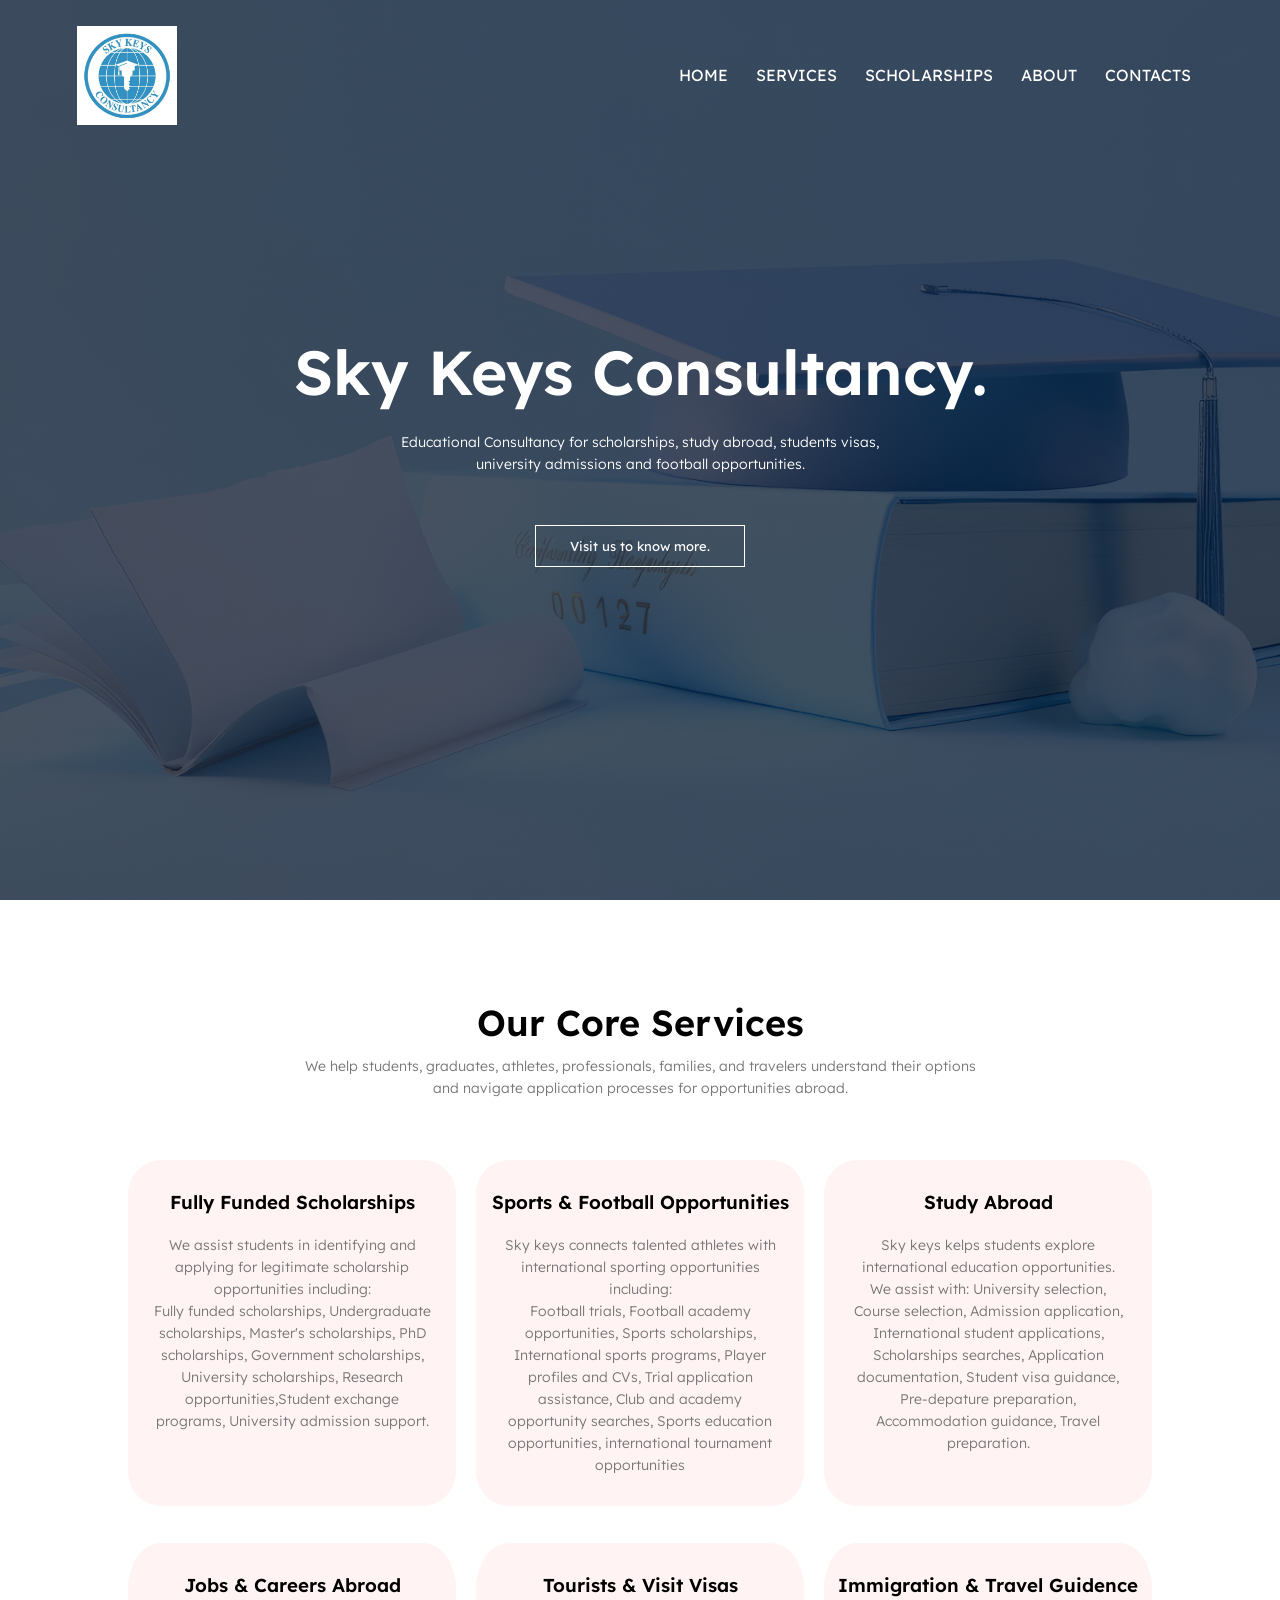
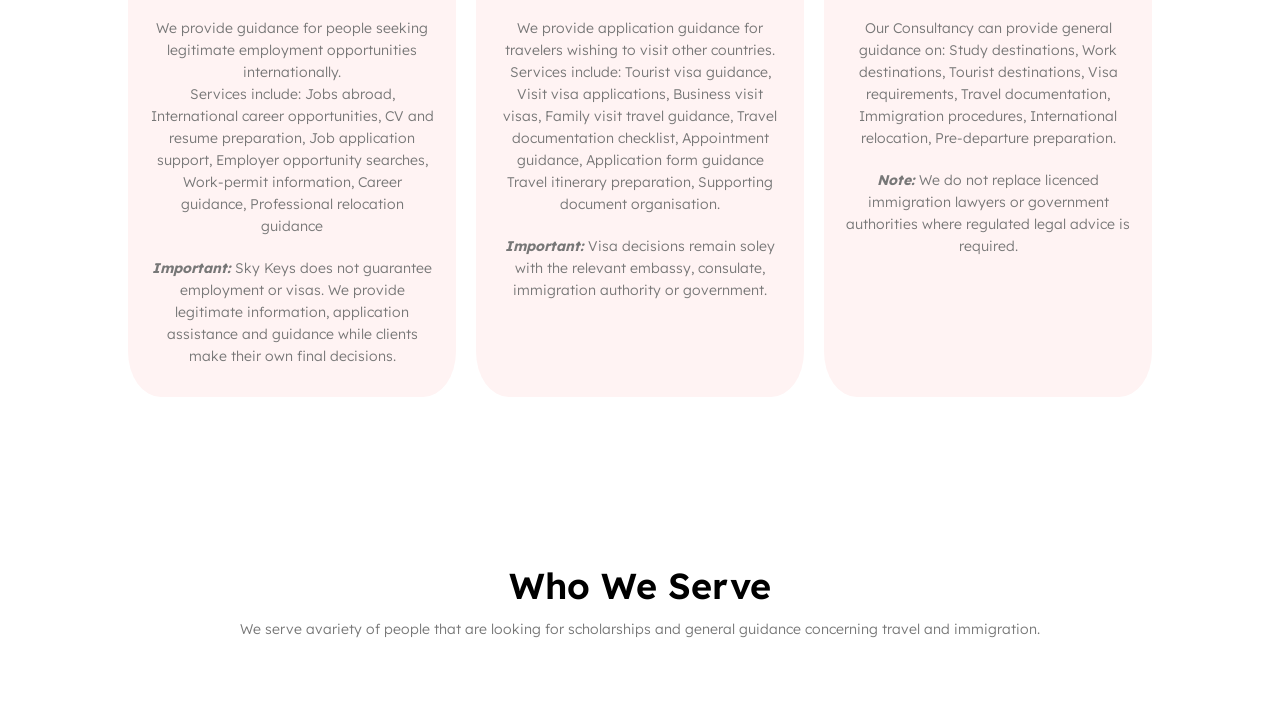
==== index.html @ 38f33199 "added images" ====
<html lang="en">
<head>
    <meta charset="UTF-8">
    <meta name="viewport" content="width=device-width, initial-scale=1.0">
    <title>Sky keys Agency.</title>
    <link rel="stylesheet" href="style.css">
    <link rel="preconnect" href="https://fonts.googleapis.com">
<link rel="preconnect" href="https://fonts.gstatic.com" crossorigin>
<link href="https://fonts.googleapis.com/css2?family=EB+Garamond:ital,wght@0,400..800;1,400..800&family=Lexend:wght@100..900&display=swap" rel="stylesheet">
<link rel="stylesheet" href="https://cdnjs.cloudflare.com/ajax/libs/font-awesome/4.7.0/css/font-awesome.min.css">

</head>
<body>
    <section class="header">
        <nav>
            <a href="index.html"> <img src="images/skykeys_logo.jpg"></a>
            <div class="nav-links" id="navLinks">
               <i class="fa fa-times" onclick="hideMenu()"></i>
                <ul>
                    <li><a href="">HOME</a></li>
                    <li><a href="">SERVICES</a></li>
                    <li><a href="">SCHOLARSHIPS</a></li>
                    <li><a href="">ABOUT</a></li>
                    <li><a href="">CONTACTS</a></li>
                </ul>
            </div>
           <i class="fa fa-bars" onclick="showMenu()"></i>
        </nav>

        <div class="text-box">
            <h1>Sky Keys Consultancy.</h1>
            <p>Educational Consultancy for scholarships, study abroad, students visas, <br>university admissions and football opportunities.</p>
             <a href="" class="hero-btn">Visit us to know more.</a>
        </div>
       
    </section>

    <!--------- Services ---------->
    <section class="services">
        <h1>Our Core Services</h1>
        <p>We help students, graduates, athletes, professionals, families, and travelers understand their options <br>and navigate application processes for opportunities abroad.</p>
        <div class="row">
            <div class="service-col">
                <h3>Fully Funded Scholarships</h3>
                <p>We assist students in identifying and applying for legitimate scholarship opportunities including: <br>Fully funded scholarships, Undergraduate scholarships, Master's scholarships, PhD scholarships, Government scholarships, University scholarships, Research opportunities,Student exchange programs, University admission support.</p>
            </div>
            <div class="service-col">
                <h3>Sports & Football Opportunities</h3>
                <p>Sky keys connects talented athletes with international sporting opportunities including: <br>Football trials, Football academy opportunities, Sports scholarships, International sports programs, Player profiles and CVs, Trial application assistance, Club and academy opportunity searches, Sports education opportunities, international tournament opportunities</p> 
            </div>
            <div class="service-col">
                <h3>Study Abroad</h3>
                <p>Sky keys kelps students explore international education opportunities. <br>We assist with: University selection, Course selection, Admission application, International student applications, Scholarships searches, Application documentation, Student visa guidance, Pre-depature preparation, Accommodation guidance, Travel preparation.</p>
            </div>
            <div class="service-col">
                <h3>Jobs & Careers Abroad</h3>
               <p>We provide guidance for people seeking legitimate employment opportunities internationally. <br>Services include: Jobs abroad, International career opportunities, CV and resume preparation, Job application support, Employer opportunity searches, Work-permit information, Career guidance, Professional relocation guidance</p>
               <p> <strong><em>Important:</em></strong> Sky Keys does not guarantee employment or visas. We provide legitimate information, application assistance and guidance while clients make their own final decisions.</p>
            </div>
            <div class="service-col">
                <h3>Tourists & Visit Visas</h3>
                <p>We provide application guidance for travelers wishing to visit other countries. <br>Services include: Tourist visa guidance, Visit visa applications, Business visit visas, Family visit travel guidance, Travel documentation checklist, Appointment guidance, Application form guidance Travel itinerary preparation, Supporting document organisation.</p>
                <p><strong><em>Important: </em></strong>Visa decisions remain soley with the relevant embassy, consulate, immigration authority or government.</p>
            </div>
            <div class="service-col">
                <h3>Immigration & Travel Guidence</h3>
                <p>Our Consultancy can provide general guidance on: Study destinations, Work destinations, Tourist destinations, Visa requirements, Travel documentation, Immigration procedures, International relocation, Pre-departure preparation.</p>
                <p><strong><em>Note: </em></strong>We do not replace licenced immigration lawyers or government authorities where regulated legal advice is required.</p>
            </div>
        </div>
    </section>

    <!-----Who we serve------> 
    <section class="beneficiaries">
        <h1>Who We Serve</h1>
        <p>We serve avariety of people that are looking for scholarships and general guidance concerning travel and immigration.</p>
        <div class="row">
            <div class="beneficiaries-col">
                <img src="" alt="">
            </div>
        </div>
    </section>



    <!----- Javascript for Toggle Menu ----->
    
    <script>
        var navLinks = document.getElementById("navLinks");
        function hideMenu(){
            navLinks.style.right = "-200px"
        }
        function showMenu(){
            navLinks.style.right = "0"
        }
    </script>
</body>
</html>
---- style.css ----
*{
    margin: 0;
    padding: 0;
    /*font-family: "EB Garamond", serif;*/
    font-family: "Lexend", sans-serif;
}
.header{
    min-height: 100vh;
    width: 100%;
    background-image: linear-gradient(rgba(4,9, 30, 0.7), rgba(4,9, 30, 0.7)),url(images/bg_banner.jpg); 
    background-position: center;
    background-size: cover;
    background-repeat: no-repeat;
    position: relative;
    overflow-x: hidden;
}
nav{
    display: flex;
    padding: 2% 6%;
    justify-content: space-between;
    align-items: center;
}
nav img{
    width: 100px;
}
.nav-links{
    flex: 1;
    text-align: right;
}
.nav-links ul li{
    list-style: none;
    display: inline-block;
    padding: 8px 12px;
    position: relative;
}

.nav-links ul li a{
    color: #fff;
    text-decoration: none;
}
.nav-links ul li::after{
    content: "";
    width: 0;
    height: 2px;
    background: #5099f1;
    display: block;
    margin: auto;
    transition: 0.5s;
}
.nav-links ul li:hover::after{
    width: 100%;
}
.text-box{
    width: 90%;
    color: #fff;
    position: absolute;
    top: 50%;
    left: 50%;
    transform: translate(-50%,-50%);
    text-align: center;
}
.text-box h1{
    font-size: 62px;
}
.text-box p{
    margin: 10px 0 40px;
    font-size: 14px;
    color: #fff;
}
.hero-btn{
    display: inline-block;
    text-decoration: none;
    color: #fff;
    border: 1px solid #fff;
    padding: 12px 34px;
    font-size: 13px;
    background: transparent;
    position: relative;
    cursor: pointer;
}
.hero-btn:hover{
    border: 1px solid #5099f1;
    background: #5099f1;
    transition: 1s;
}
nav .fa{
    display: none;
}

@media (max-width: 700px) {

.text-box h1{
    font-size: 20px;
} 
.nav-links ul li{
    display: block;
}
.nav-links{
    position: absolute;
    background: #5099f1;
    height: 100vh;
    width: 200px;
    top: 0;
    right: -200px;
    text-align: left;
    z-index: 2;
    transition: 0.5s;
}
nav .fa{
    display: block;
    color: #fff;
    margin: 10px;
    font-size: 22px;
    cursor: pointer;
}
.nav-links ul{
    padding: 30px;
}
}

/* ------- Services ------ */

.services{
    width: 80%;
    margin: auto;
    text-align: center;
    padding: 100px 0 ;
}
h1{
    font-size: 36px;
    font-weight: 600;
}

p{
    color: #777;
    font-size: 14px;
    font-weight: 300;
    line-height: 22px;
    padding: 10px;
}
.row{
    margin-top: 5%;
    display: grid;
    grid-template-columns: repeat(3, minmax(0, 1fr));
    grid-template-rows: repeat(2, auto);
    gap: 20px;
}
.service-col{
    flex-basis: 31%;
    background: #fff3f3;
    border-radius: 10%;
    margin-bottom: 5%;
    padding: 20px 12px;
    box-sizing: border-box;
    transition: 0.5s;
}
h3{
    text-align: center;
    font-weight: 600;
    margin: 10px 0;
}
.service-col:hover{
    box-shadow: 0 0 20px 0 rgba(0,0,0, 0.2);
}

@media(max-width:700px ){ 
    .row{
        display: flex;
        flex-direction: column;
    }
     
}



/*--------- Who we serve -------*/

.beneficiaries{
    width: 80%;
    margin: auto;
    text-align: center;
    padding-top:50px;

}
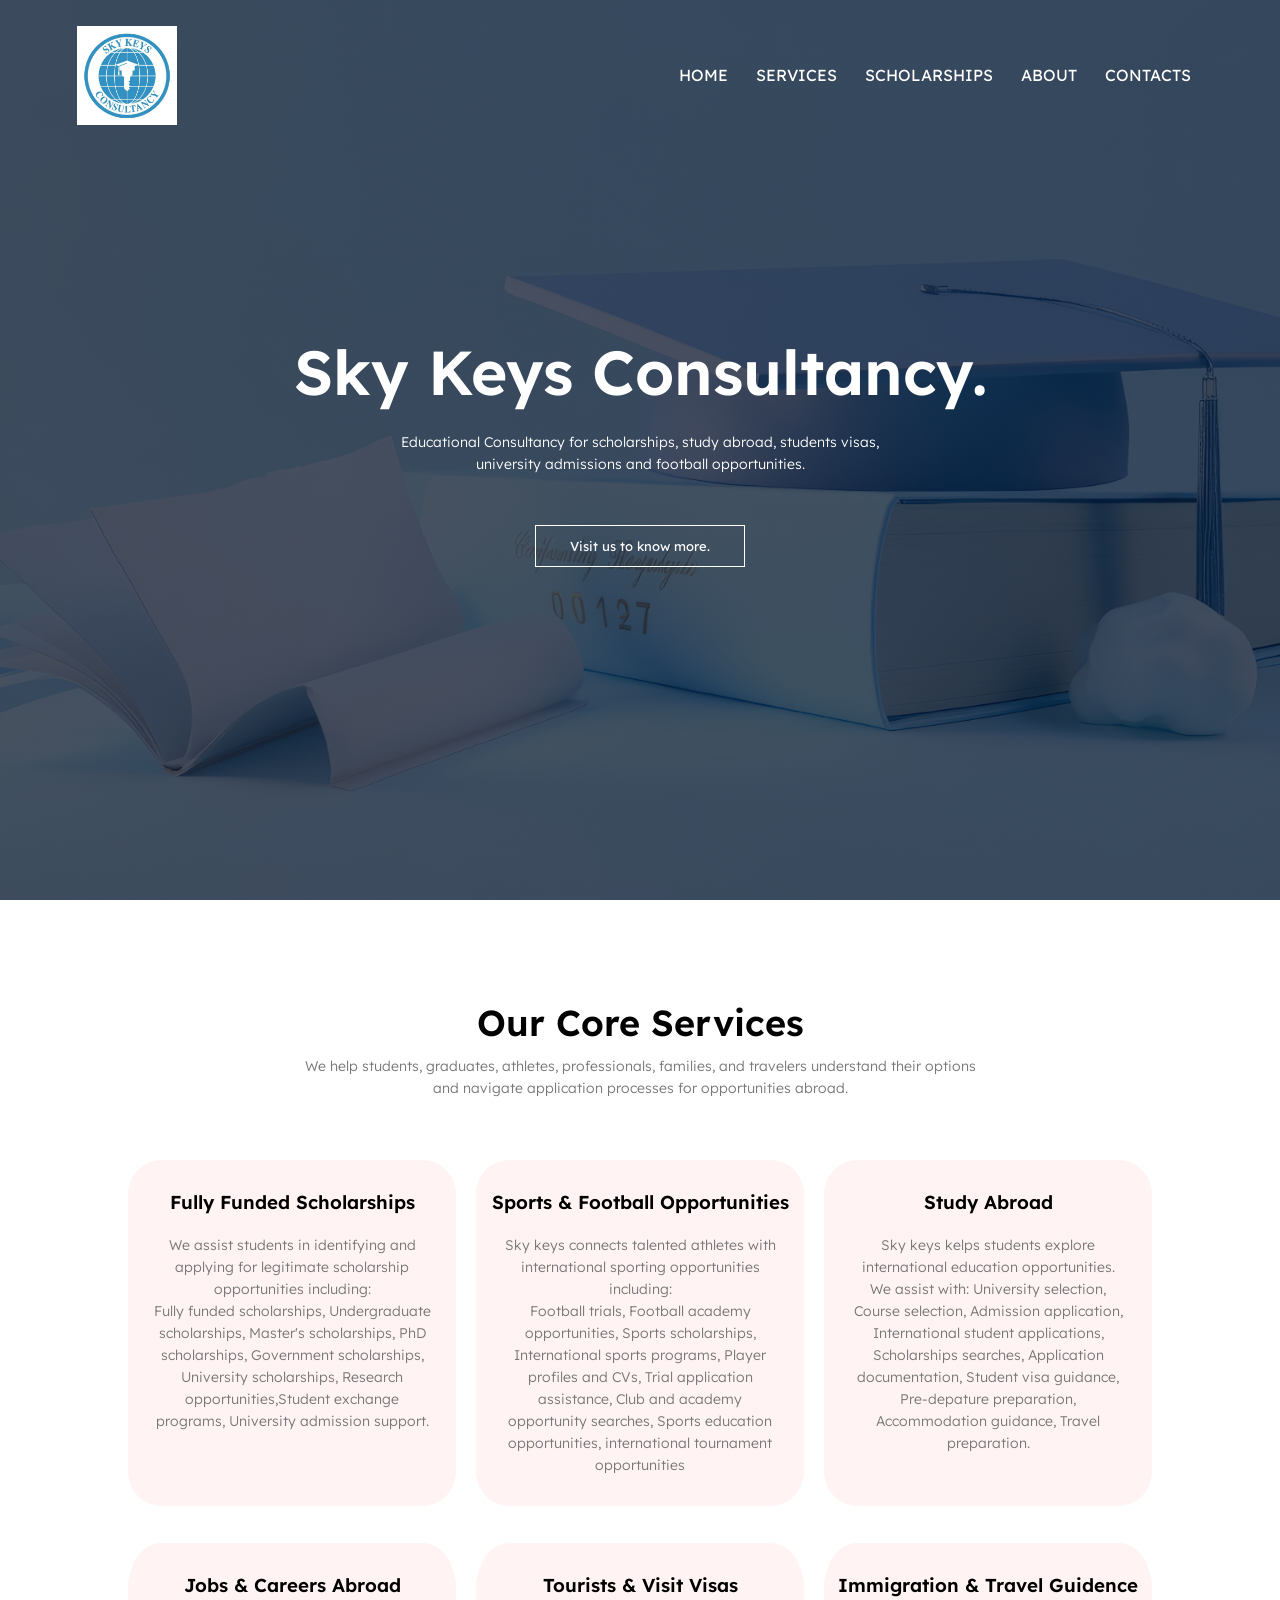
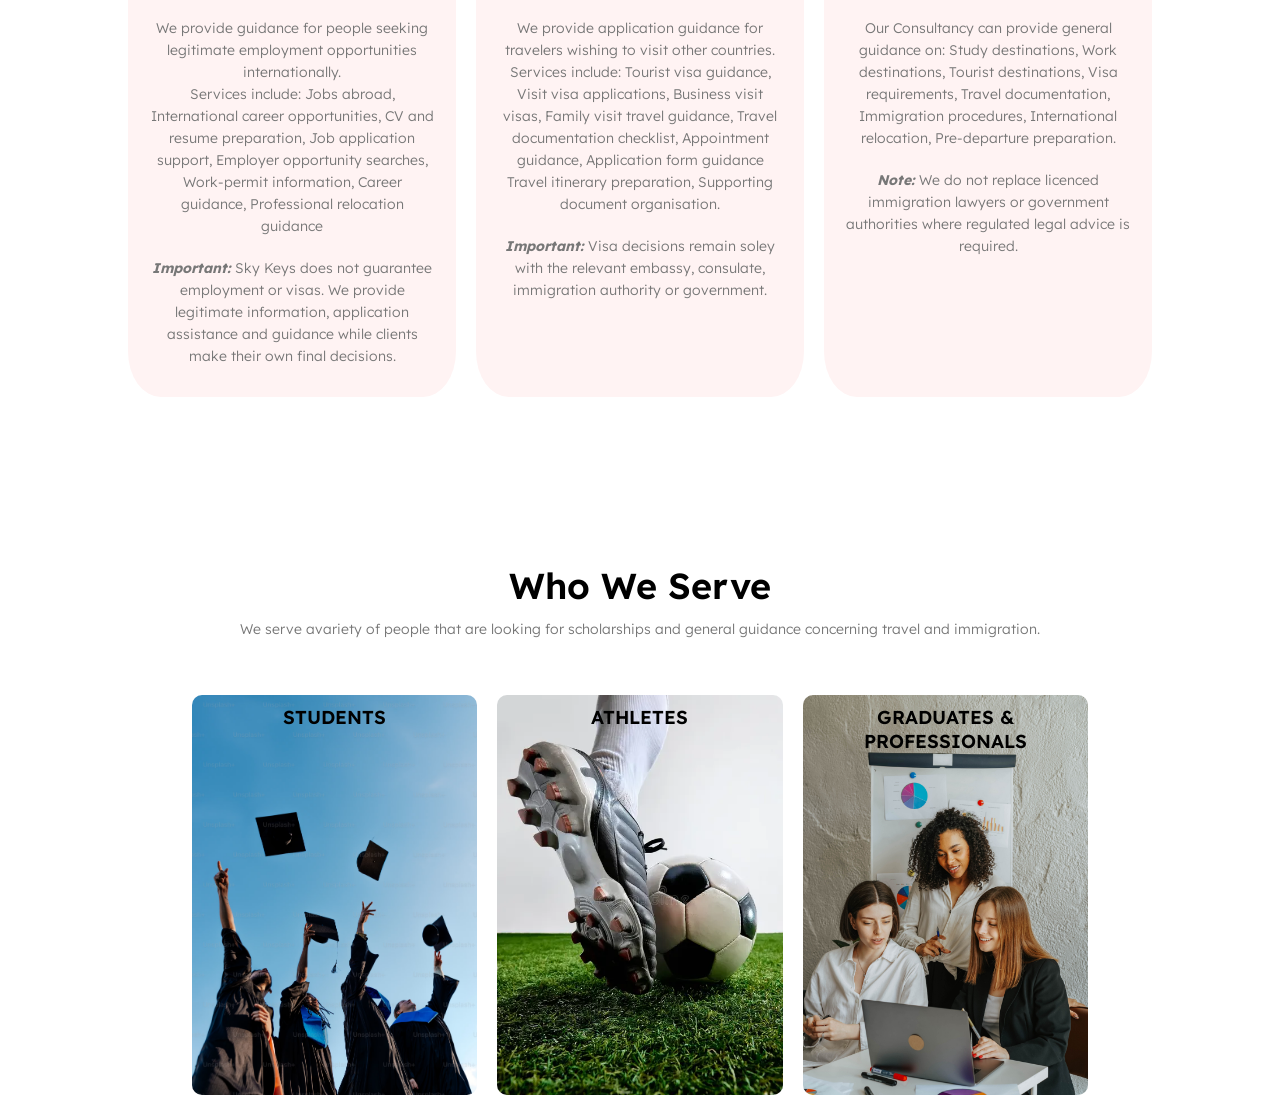
==== commit eddb284f: "designed  the beneficiaries image card" ====
--- a/index.html
+++ b/index.html
@@ -76,7 +76,22 @@
         <p>We serve avariety of people that are looking for scholarships and general guidance concerning travel and immigration.</p>
         <div class="row">
             <div class="beneficiaries-col">
-                <img src="" alt="">
+                <img src="images/students.avif">
+                <div class="layer">
+                    <h3>STUDENTS</h3>
+                </div>
+            </div>
+             <div class="beneficiaries-col">
+                <img src="images/sports.webp">
+                <div class="layer">
+                    <h3>ATHLETES</h3>
+                </div>
+            </div>
+             <div class="beneficiaries-col">
+                <img src="images/professionals.jpg">
+                <div class="layer">
+                    <h3>GRADUATES & PROFESSIONALS</h3>
+                </div>
             </div>
         </div>
     </section>
--- a/style.css
+++ b/style.css
@@ -176,9 +176,47 @@
 /*--------- Who we serve -------*/
 
 .beneficiaries{
-    width: 80%;
+    width: 70%;
     margin: auto;
     text-align: center;
     padding-top:50px;
-
-}+}
+.beneficiaries-col{
+    /* flex-basis: 32%;
+    border-radius: 10%;
+    margin-bottom: 30%;
+    position: relative;
+    overflow: hidden; */
+    position: relative;
+    width: 100%;
+    height: 400px;
+    border-radius: 10px;
+    overflow: hidden;
+}
+.beneficiaries-col img{
+    /* width: 100%; */
+    display: block;
+    width: 100%;
+    height: 100%;
+    object-fit: cover;
+}
+.layer{
+    /* background: transparent;
+    height: 100%;
+    width: 100%;
+    position: absolute;
+    top: 0;
+    left: 0;
+    transition: 0.5s; */
+    position: absolute;
+    inset: 0;
+    background:transparent;
+    display: flex;
+    align-items: top ;
+    justify-content: center;
+    transition: 0.5s;
+}
+.layer:hover{
+background: rgba(83, 176, 244, 0.7);
+}
+
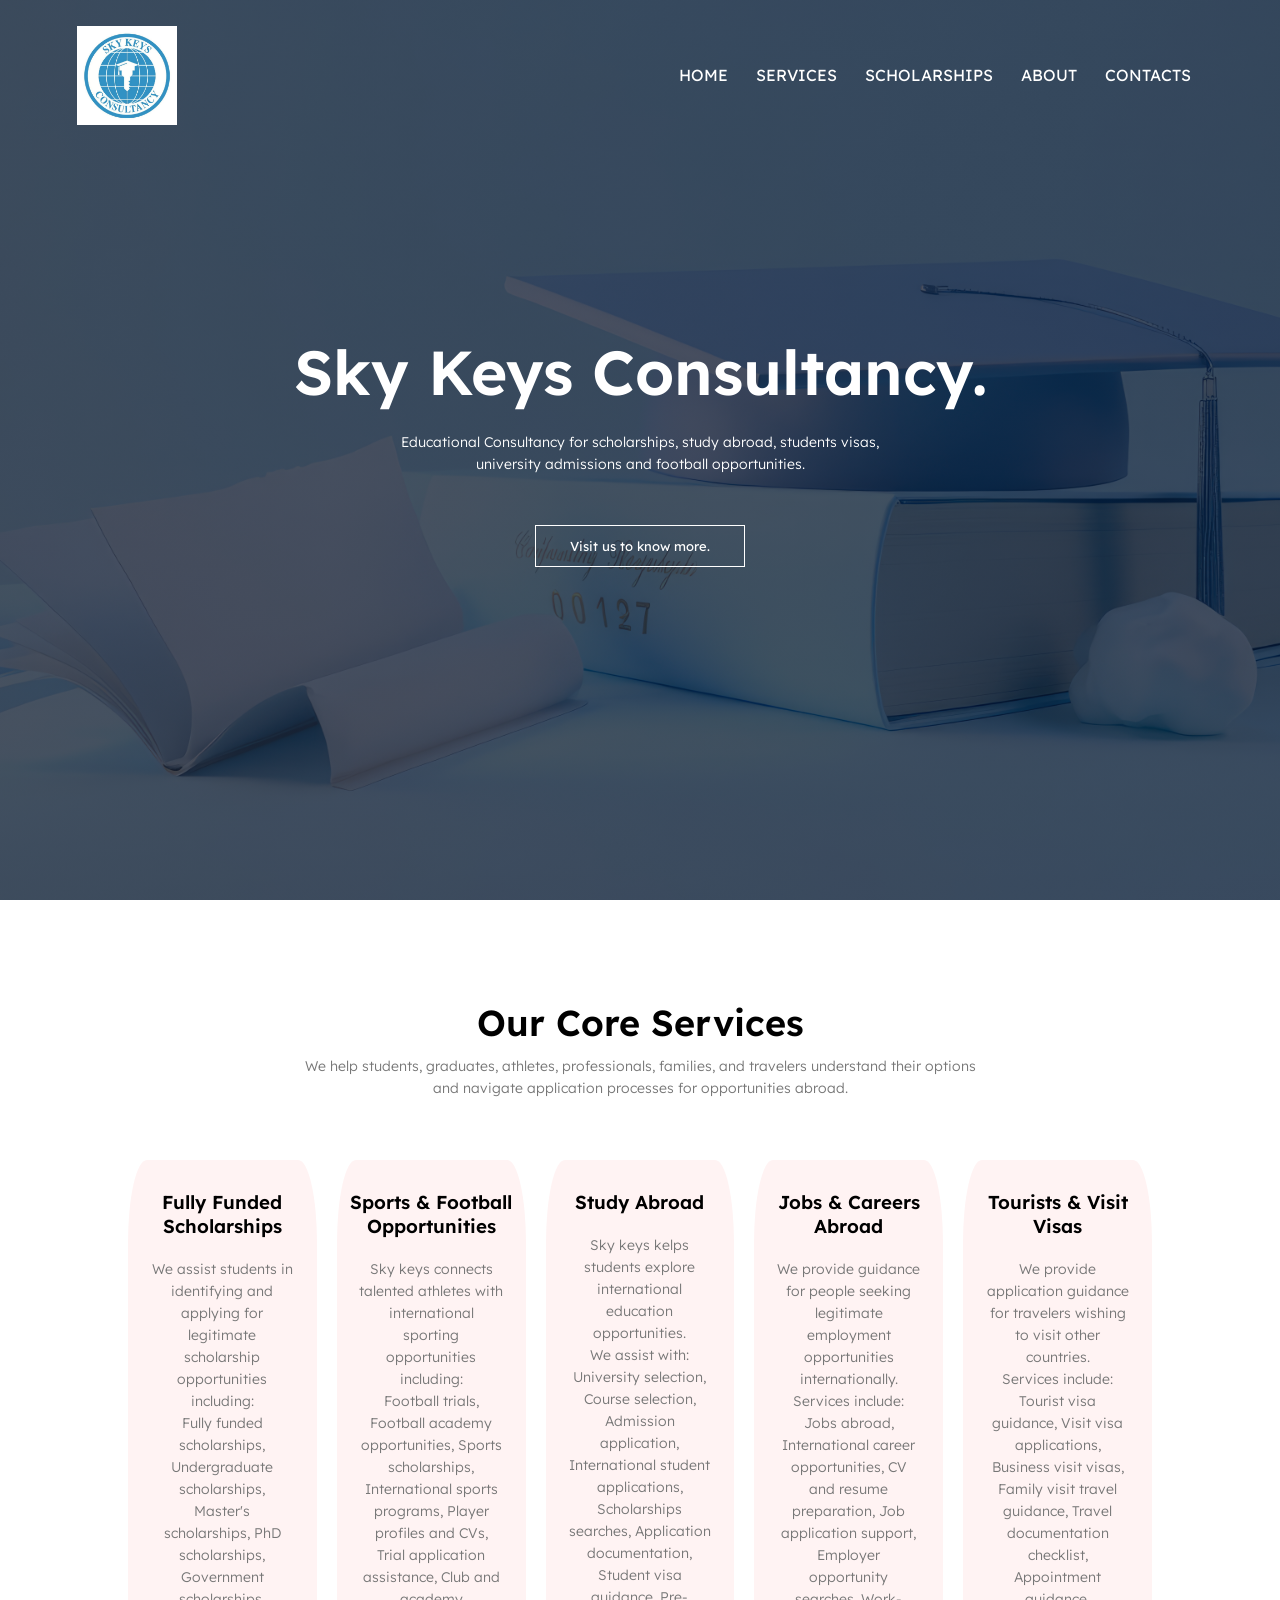
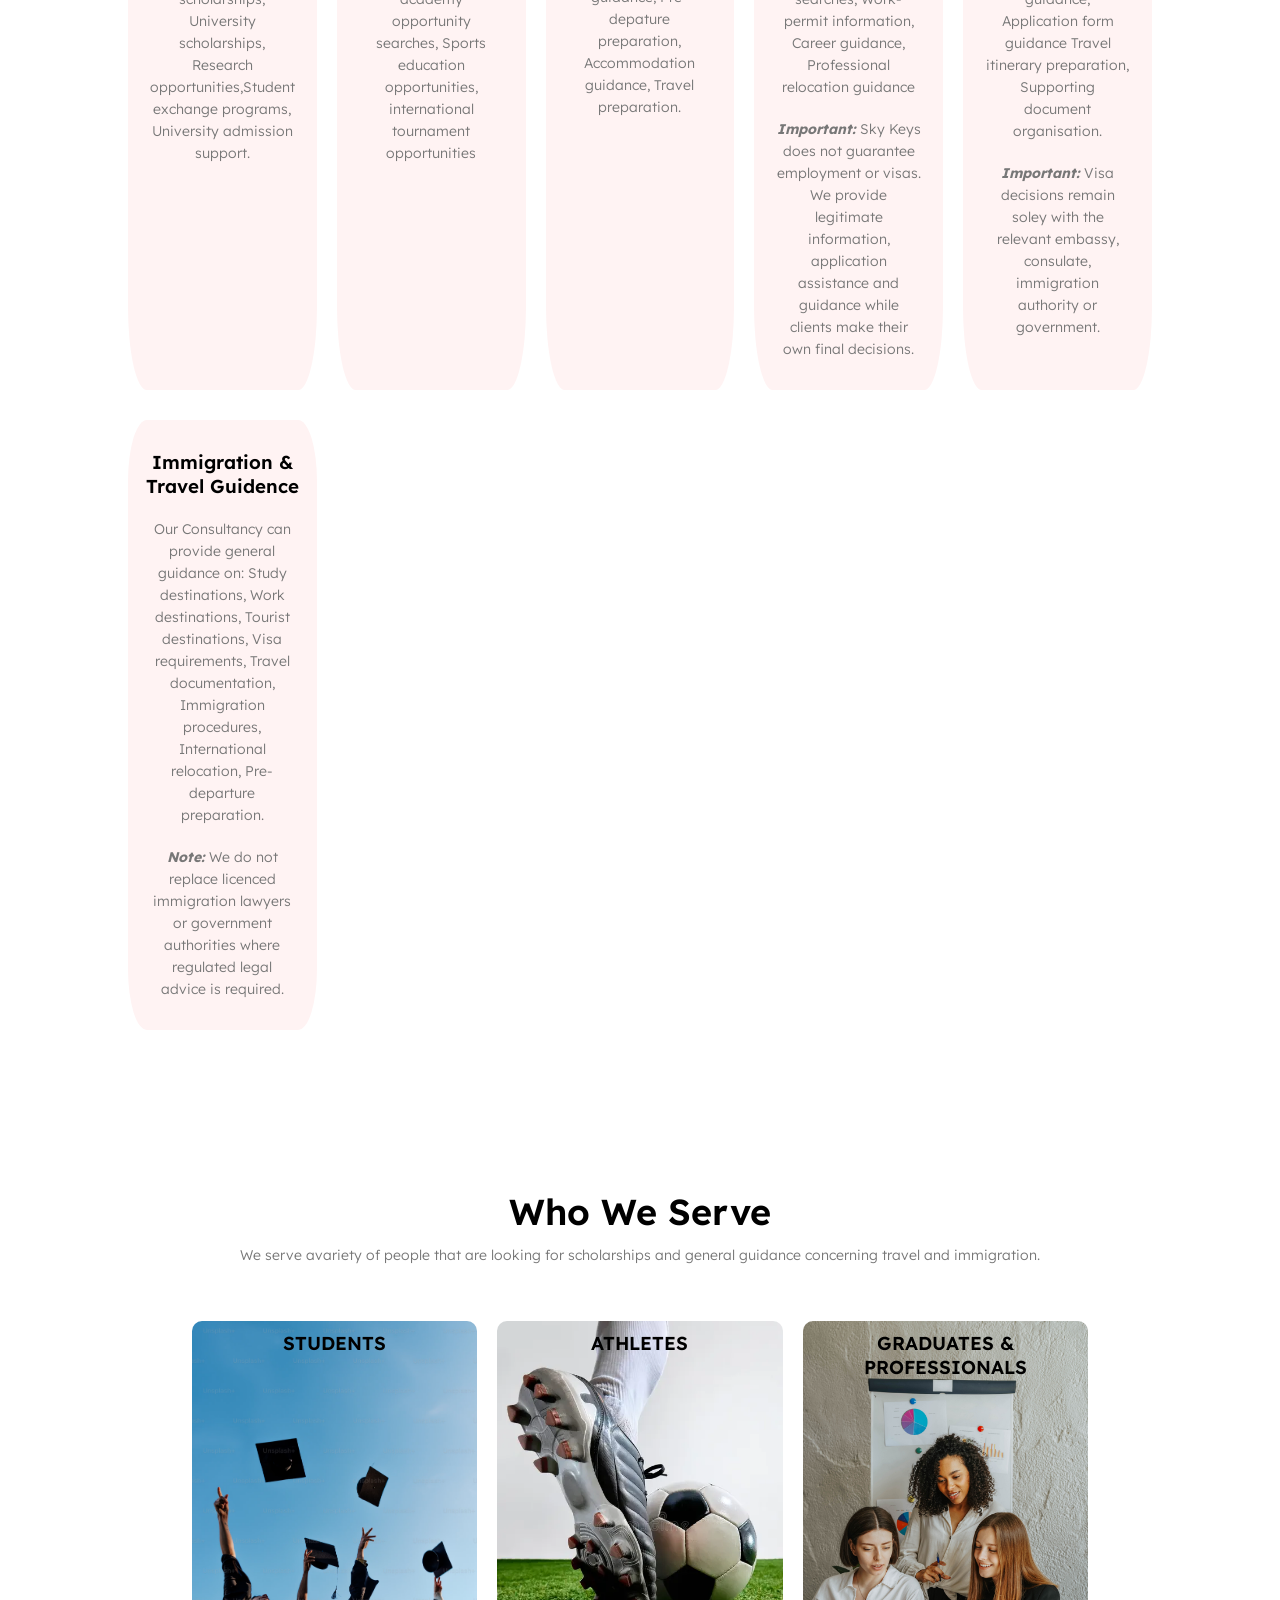
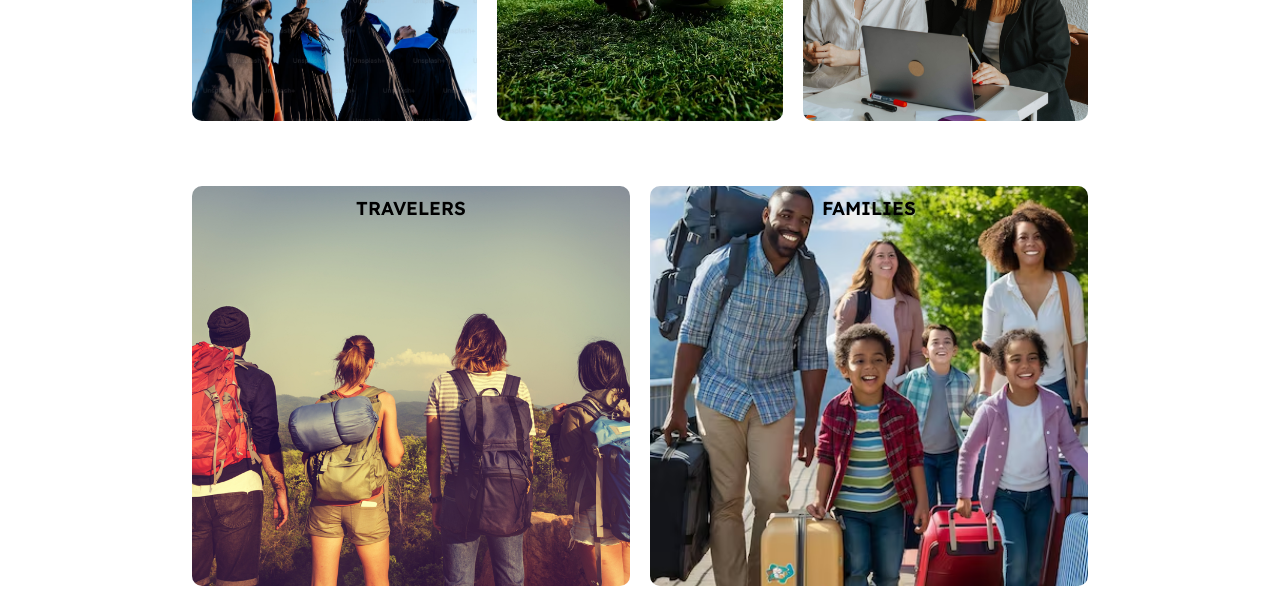
==== commit 355709c8: "fixed the grid" ====
--- a/index.html
+++ b/index.html
@@ -94,6 +94,21 @@
                 </div>
             </div>
         </div>
+        <div class="row">
+            <div class="beneficiaries-col">
+                <img src="images/travelers.jpg">
+                <div class="layer">
+                    <h3>TRAVELERS</h3>
+                </div>
+            </div>
+             <div class="beneficiaries-col">
+                <img src="images/families.avif">
+                <div class="layer">
+                    <h3>FAMILIES</h3>
+                </div>
+            </div>
+            </div>
+        </div>
     </section>
 
 
--- a/style.css
+++ b/style.css
@@ -174,6 +174,11 @@
 
 
 /*--------- Who we serve -------*/
+.row {
+    display: grid;
+    grid-template-columns: repeat(auto-fit, minmax(180px, 1fr));
+    gap: 20px;
+}
 
 .beneficiaries{
     width: 70%;
@@ -182,11 +187,6 @@
     padding-top:50px;
 }
 .beneficiaries-col{
-    /* flex-basis: 32%;
-    border-radius: 10%;
-    margin-bottom: 30%;
-    position: relative;
-    overflow: hidden; */
     position: relative;
     width: 100%;
     height: 400px;
@@ -194,20 +194,12 @@
     overflow: hidden;
 }
 .beneficiaries-col img{
-    /* width: 100%; */
     display: block;
     width: 100%;
     height: 100%;
     object-fit: cover;
 }
 .layer{
-    /* background: transparent;
-    height: 100%;
-    width: 100%;
-    position: absolute;
-    top: 0;
-    left: 0;
-    transition: 0.5s; */
     position: absolute;
     inset: 0;
     background:transparent;
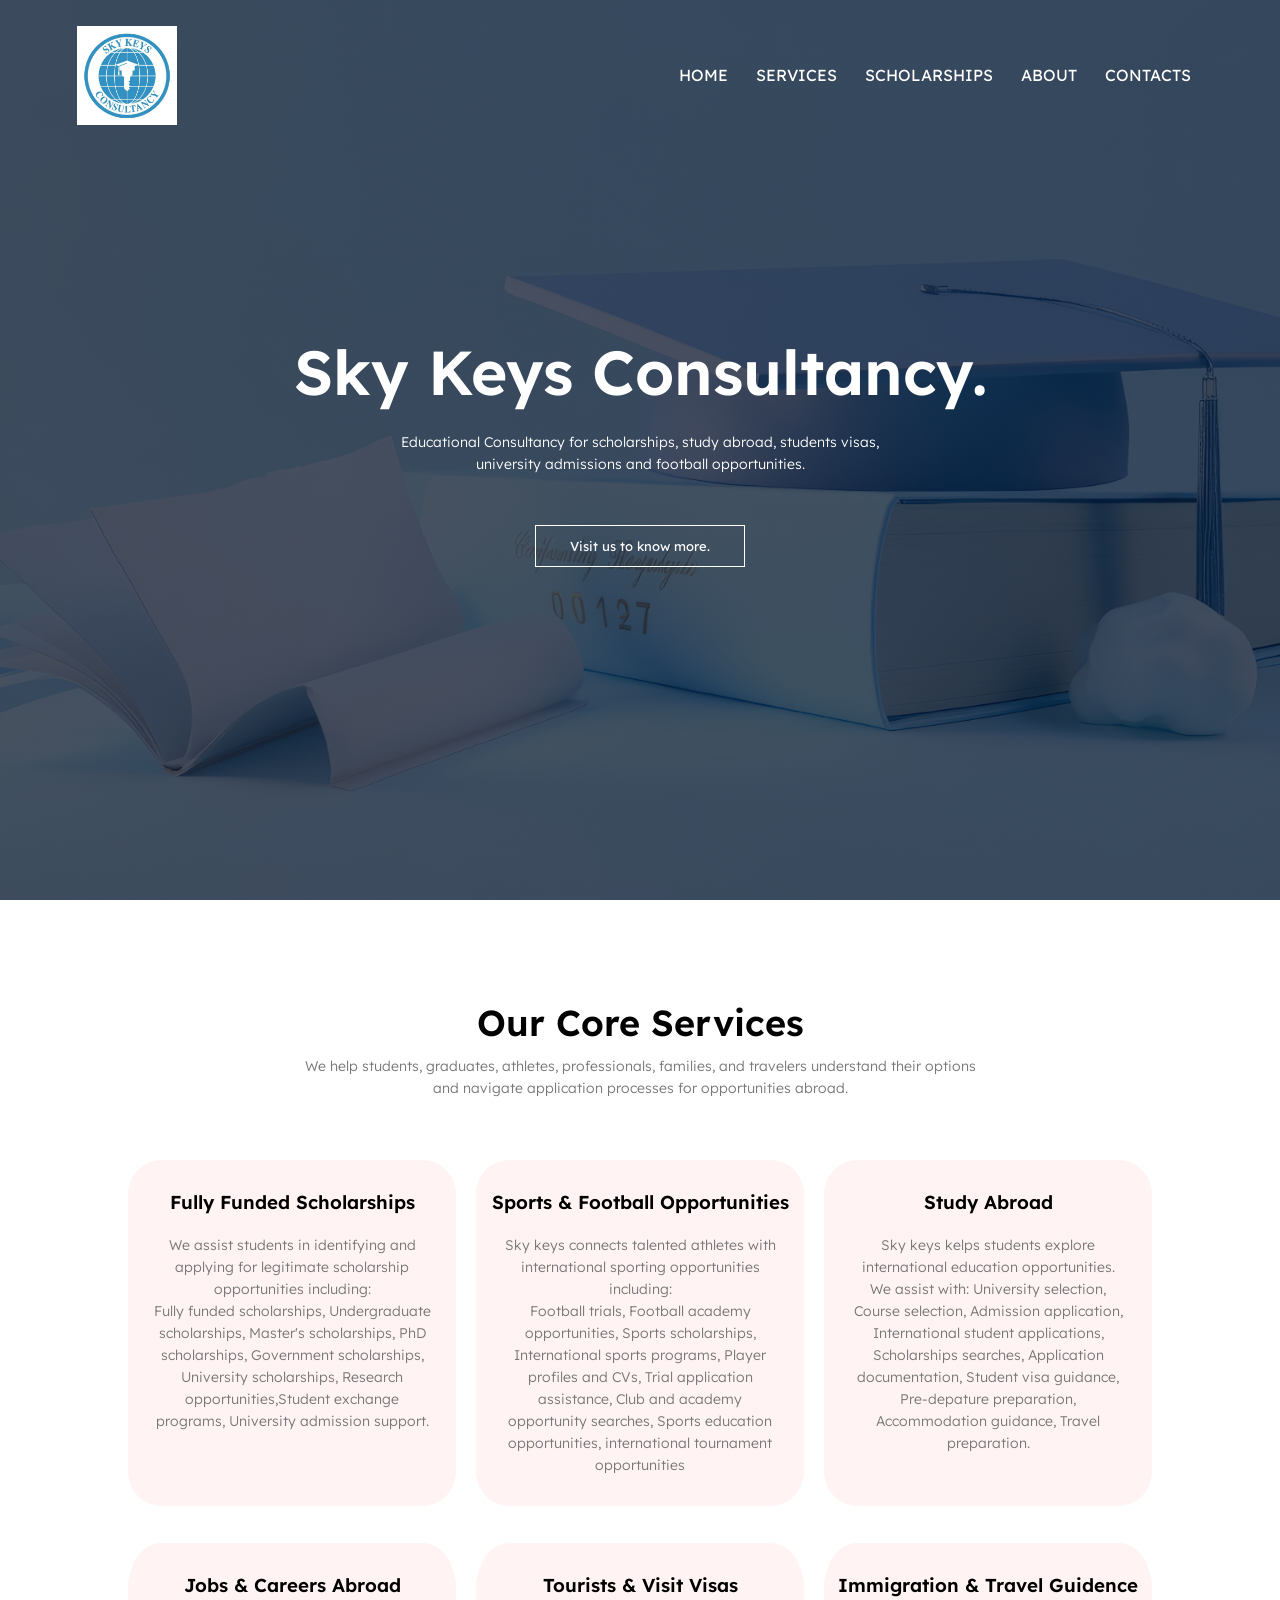
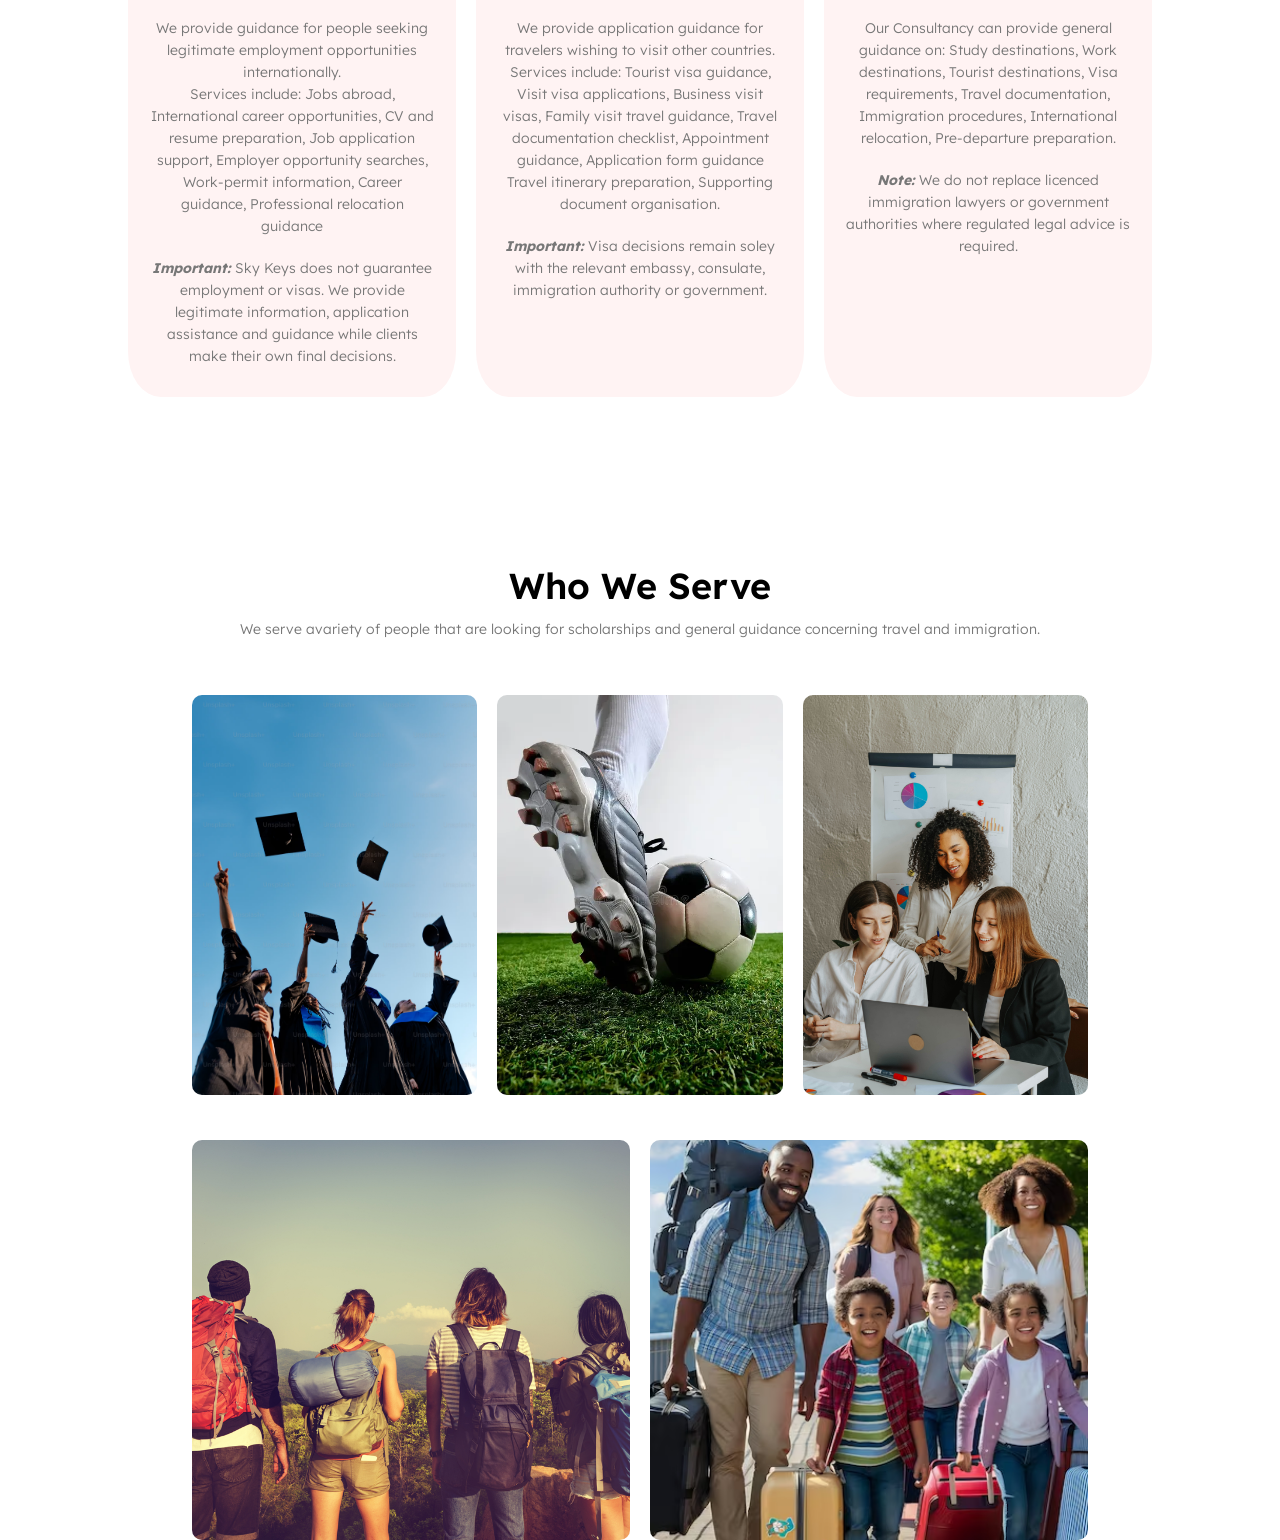
==== commit a8b59b09: "changed some css for beneficiaries" ====
--- a/index.html
+++ b/index.html
@@ -39,7 +39,7 @@
     <section class="services">
         <h1>Our Core Services</h1>
         <p>We help students, graduates, athletes, professionals, families, and travelers understand their options <br>and navigate application processes for opportunities abroad.</p>
-        <div class="row">
+        <div class="service-row">
             <div class="service-col">
                 <h3>Fully Funded Scholarships</h3>
                 <p>We assist students in identifying and applying for legitimate scholarship opportunities including: <br>Fully funded scholarships, Undergraduate scholarships, Master's scholarships, PhD scholarships, Government scholarships, University scholarships, Research opportunities,Student exchange programs, University admission support.</p>
--- a/style.css
+++ b/style.css
@@ -138,7 +138,7 @@
     line-height: 22px;
     padding: 10px;
 }
-.row{
+.service-row{
     margin-top: 5%;
     display: grid;
     grid-template-columns: repeat(3, minmax(0, 1fr));
@@ -164,7 +164,7 @@
 }
 
 @media(max-width:700px ){ 
-    .row{
+    .service-row{
         display: flex;
         flex-direction: column;
     }
@@ -178,6 +178,7 @@
     display: grid;
     grid-template-columns: repeat(auto-fit, minmax(180px, 1fr));
     gap: 20px;
+    margin-top: 5%;
 }
 
 .beneficiaries{
@@ -211,4 +212,20 @@
 .layer:hover{
 background: rgba(83, 176, 244, 0.7);
 }
-
+.layer h3{
+    width: 100%;
+    font-weight: 500;
+    color: #fff;
+    font-size: 26px;
+    bottom: 0;
+    left: 50%;
+    transform: translateX(-50%);
+    position: absolute;
+    opacity: 0;
+    transition: 0.5s; 
+}
+.layer:hover h3{
+    bottom: 49%;
+    opacity: 1;
+}
+
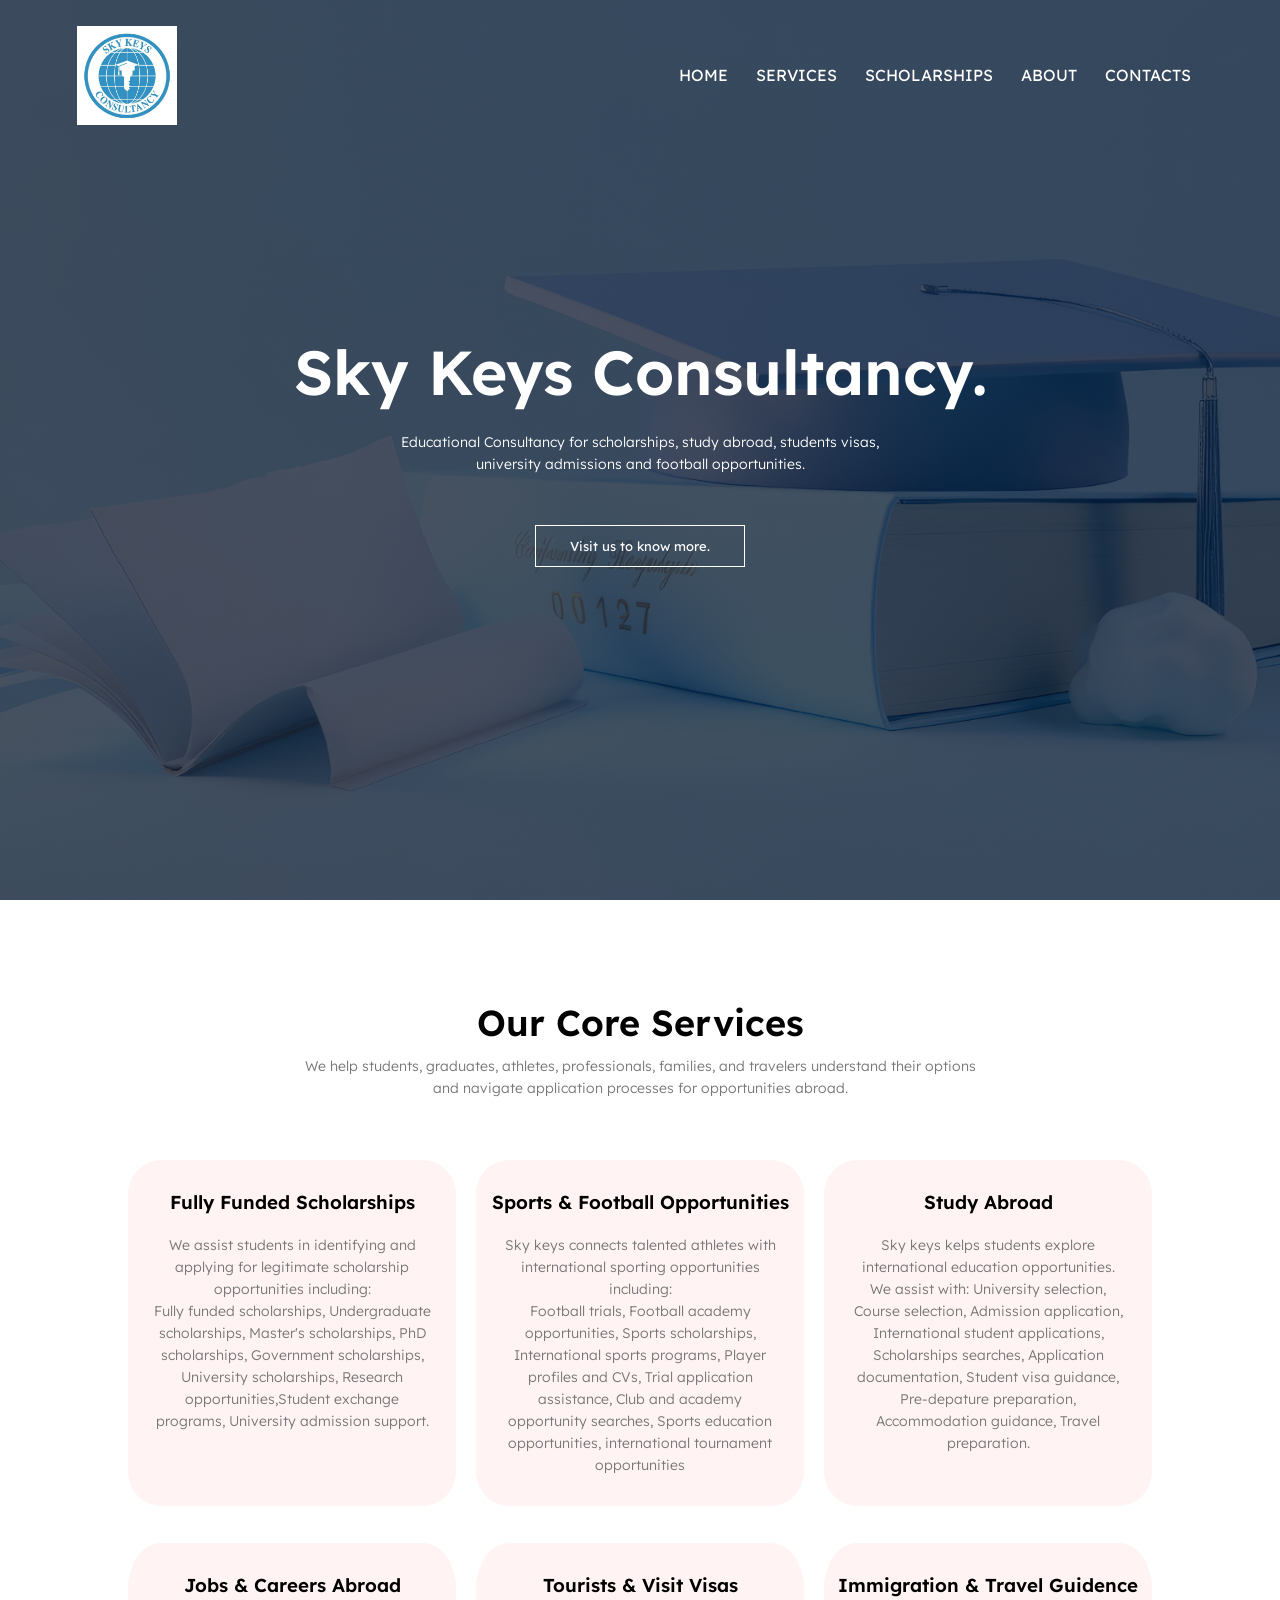
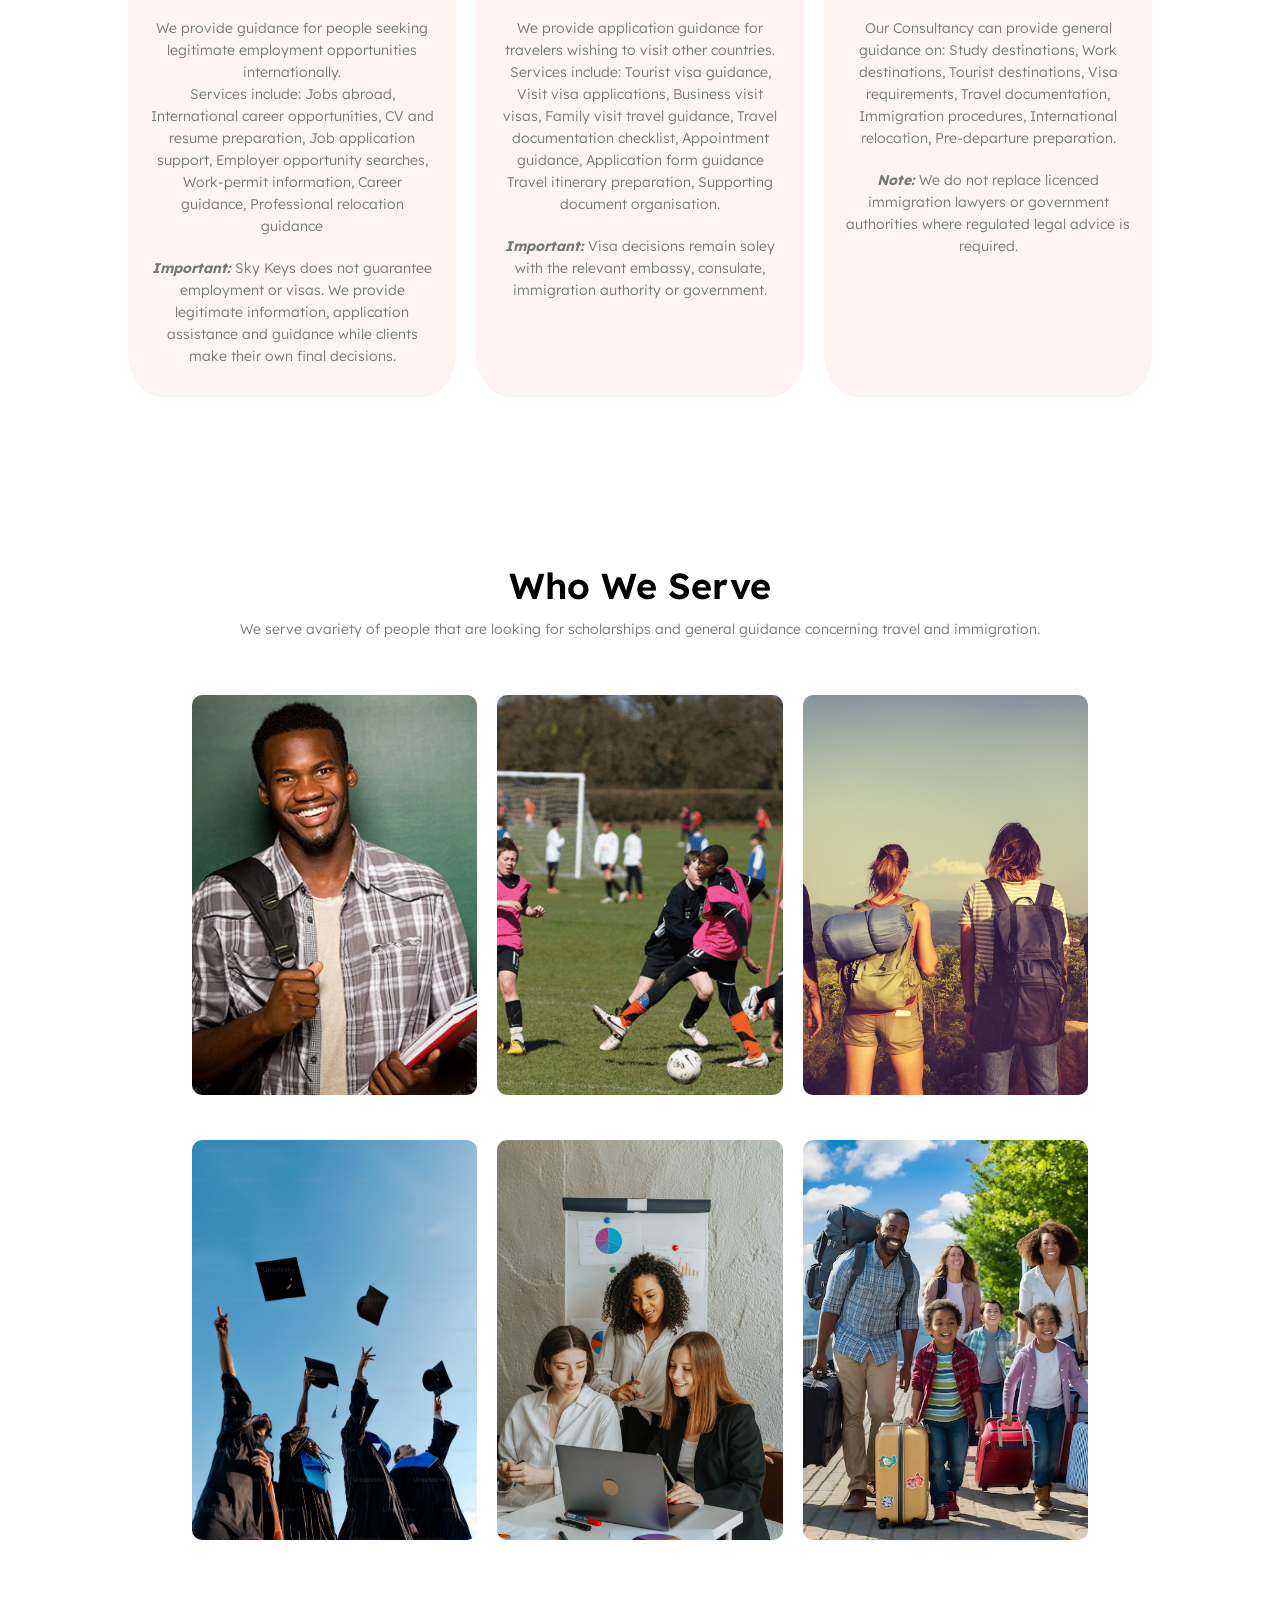
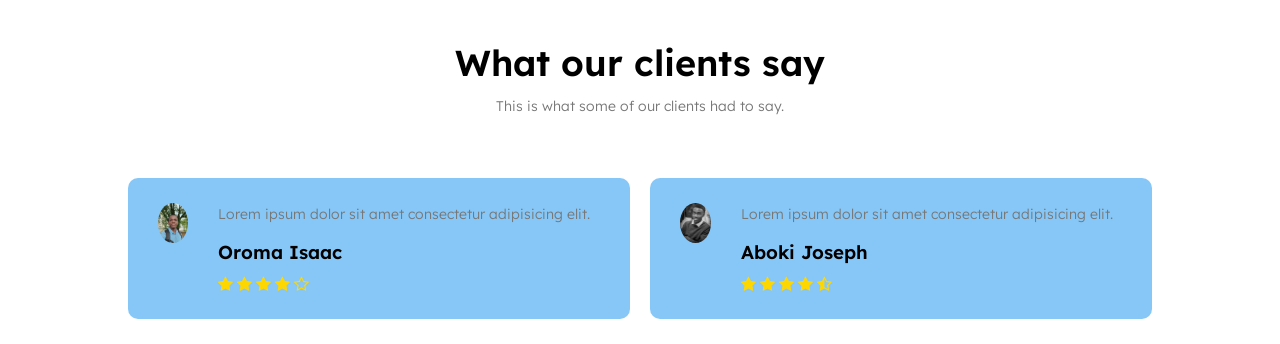
==== commit 9143abb7: "finished the testimonials" ====
--- a/index.html
+++ b/index.html
@@ -76,31 +76,38 @@
         <p>We serve avariety of people that are looking for scholarships and general guidance concerning travel and immigration.</p>
         <div class="row">
             <div class="beneficiaries-col">
-                <img src="images/students.avif">
+                <img src="images/student.jpg">
                 <div class="layer">
                     <h3>STUDENTS</h3>
                 </div>
             </div>
              <div class="beneficiaries-col">
-                <img src="images/sports.webp">
+                <img src="images/sports.png">
                 <div class="layer">
                     <h3>ATHLETES</h3>
                 </div>
             </div>
-             <div class="beneficiaries-col">
-                <img src="images/professionals.jpg">
-                <div class="layer">
-                    <h3>GRADUATES & PROFESSIONALS</h3>
-                </div>
-            </div>
-        </div>
-        <div class="row">
             <div class="beneficiaries-col">
                 <img src="images/travelers.jpg">
                 <div class="layer">
                     <h3>TRAVELERS</h3>
                 </div>
             </div>
+            </div>
+        </div>
+        <div class="row">
+           <div class="beneficiaries-col">
+                <img src="images/graduates.avif">
+                <div class="layer">
+                    <h3>GRADUATES</h3>
+                </div>
+            </div>
+            <div class="beneficiaries-col">
+                <img src="images/professionals.jpg">
+                <div class="layer">
+                    <h3>PROFESSIONALS</h3>
+                </div>
+            </div>    
              <div class="beneficiaries-col">
                 <img src="images/families.avif">
                 <div class="layer">
@@ -110,7 +117,38 @@
             </div>
         </div>
     </section>
-
+    <!--------- TESTIMONIALS ------->
+    <section class="testimonials">
+        <h1>What our clients say</h1>
+        <p>This is what some of our clients had to say.</p>
+        <div class="row">
+            <div class="testimonials-col">
+                <img src="images/male.jpg">
+                <div>
+                    <p>Lorem ipsum dolor sit amet consectetur adipisicing elit.</p>
+                    <h3>Oroma Isaac</h3>
+                    <i class="fa fa-star"></i>
+                    <i class="fa fa-star"></i>
+                    <i class="fa fa-star"></i>
+                    <i class="fa fa-star"></i>
+                    <i class="fa fa-star-o"></i>
+                </div>
+            </div>
+            <div class="testimonials-col">
+                <img src="images/male2.avif">
+                <div>
+                    <p>Lorem ipsum dolor sit amet consectetur adipisicing elit.</p>
+                    <h3>Aboki Joseph</h3>
+                    <i class="fa fa-star"></i>
+                    <i class="fa fa-star"></i>
+                    <i class="fa fa-star"></i>
+                    <i class="fa fa-star"></i>
+                    <i class="fa fa-star-half-o"></i>
+                </div>
+            </div>
+        </div>
+       
+    </section>
 
 
     <!----- Javascript for Toggle Menu ----->
--- a/style.css
+++ b/style.css
@@ -229,3 +229,43 @@
     opacity: 1;
 }
 
+/* ---------- testimonials ------------ */
+.testimonials{
+    width: 80%;
+    margin: auto;
+    padding-top: 100px;
+    text-align: center;
+}
+.testimonials-col{
+    flex-basis: 44%;
+    border-radius: 10px;
+    margin-bottom: 5%;
+    text-align: left;
+    background: rgba(83, 176, 244, 0.7);
+    padding: 25px;
+    cursor: pointer;
+    display: flex;   
+}
+.testimonials-col img{
+    height: 40px;
+    margin-left: 5px;
+    margin-right: 30px;
+    border-radius: 50%;
+}
+.testimonials-col p{
+    padding: 0;
+}
+.testimonials-col h3{
+    margin-top: 15px;
+    text-align: left;
+
+}
+.testimonials-col .fa{
+    color:gold;
+}
+@media (max-width: 700px) {
+    .testimonials-col img{
+    margin-left: 0px;
+    margin-right: 15px;
+}
+}
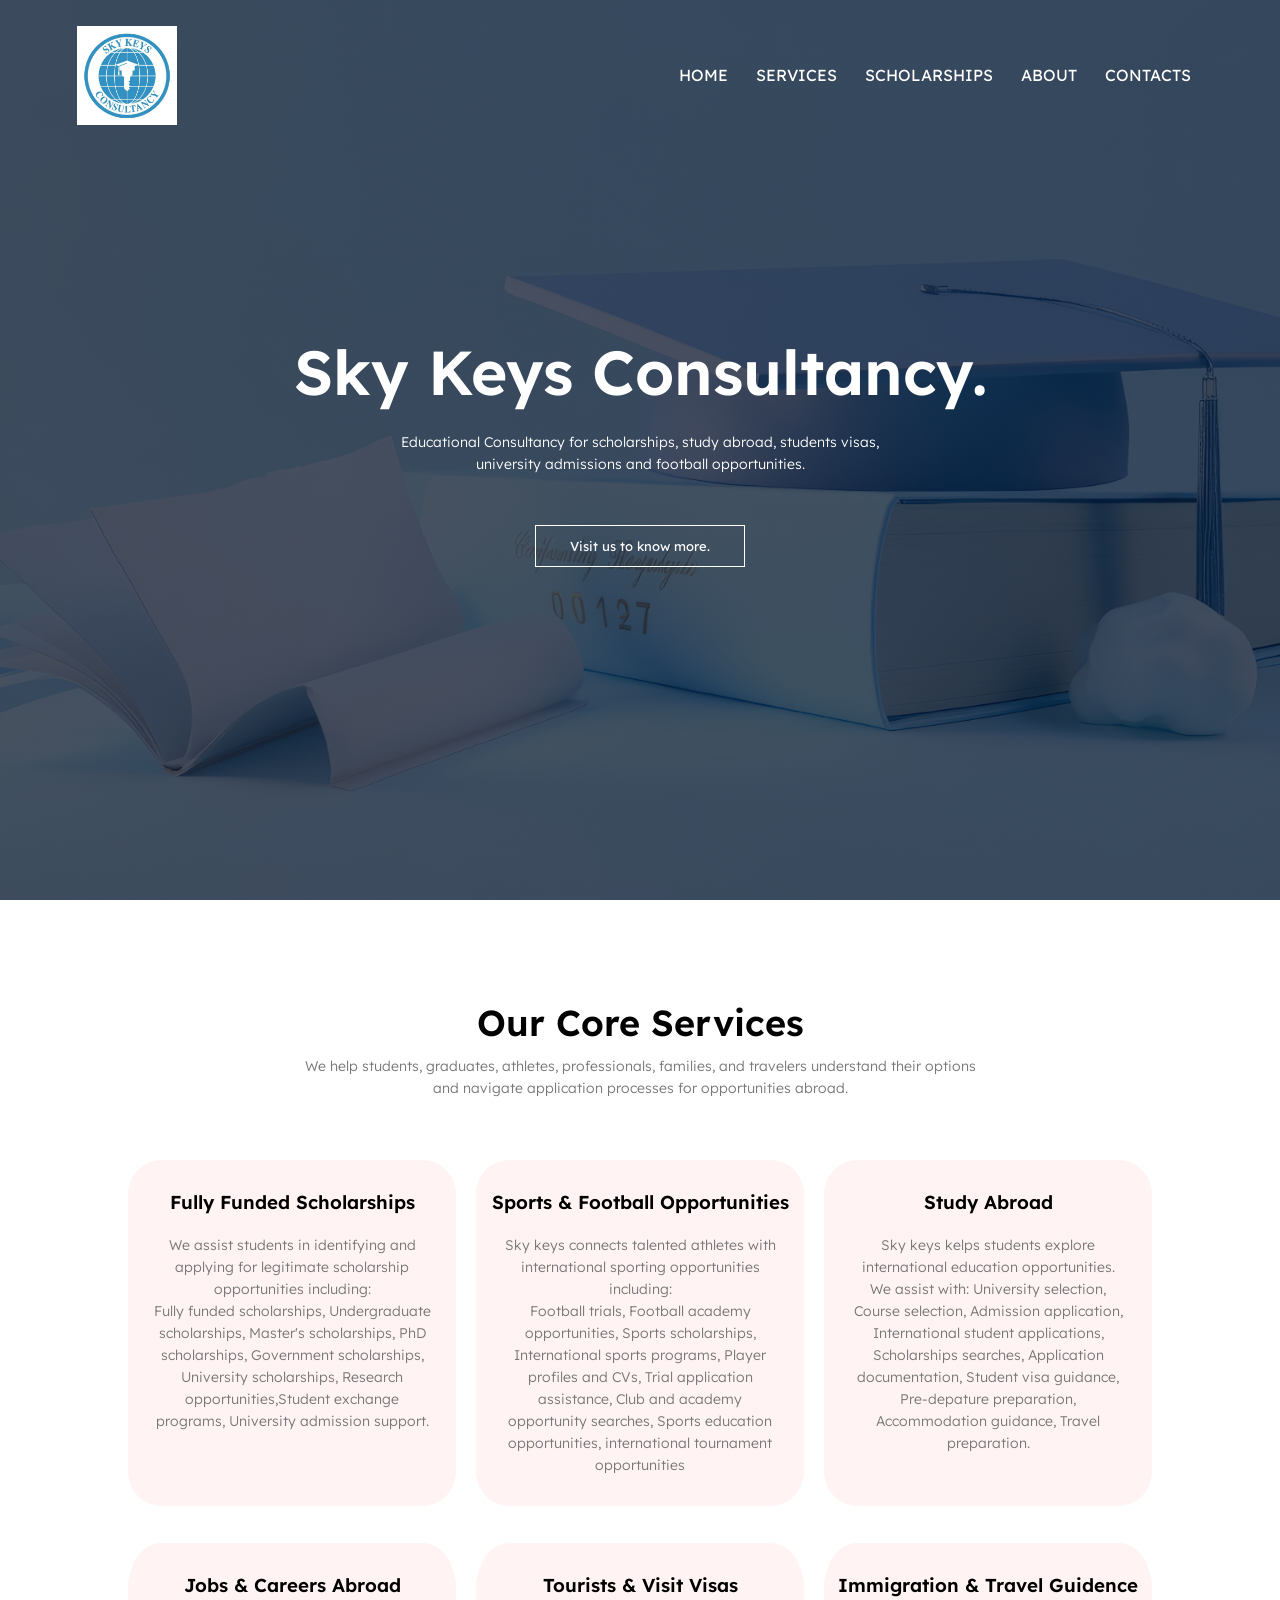
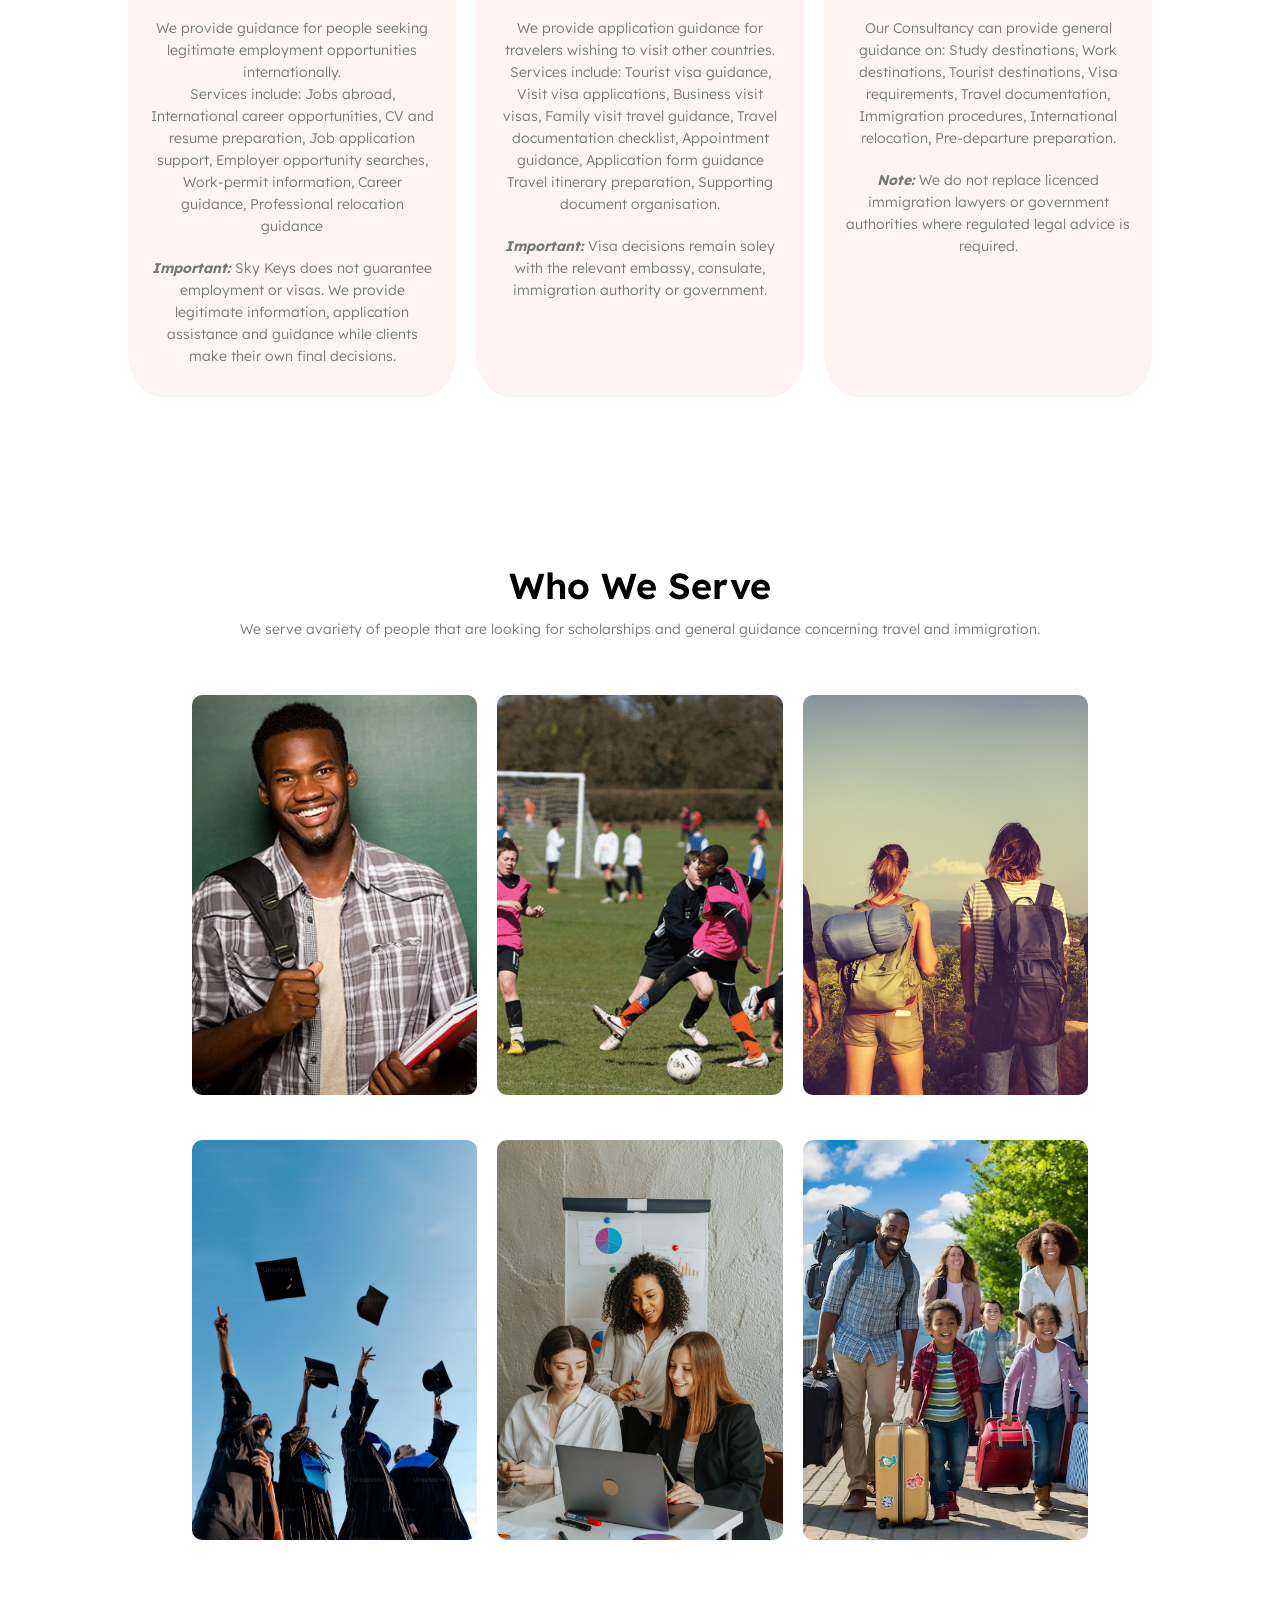
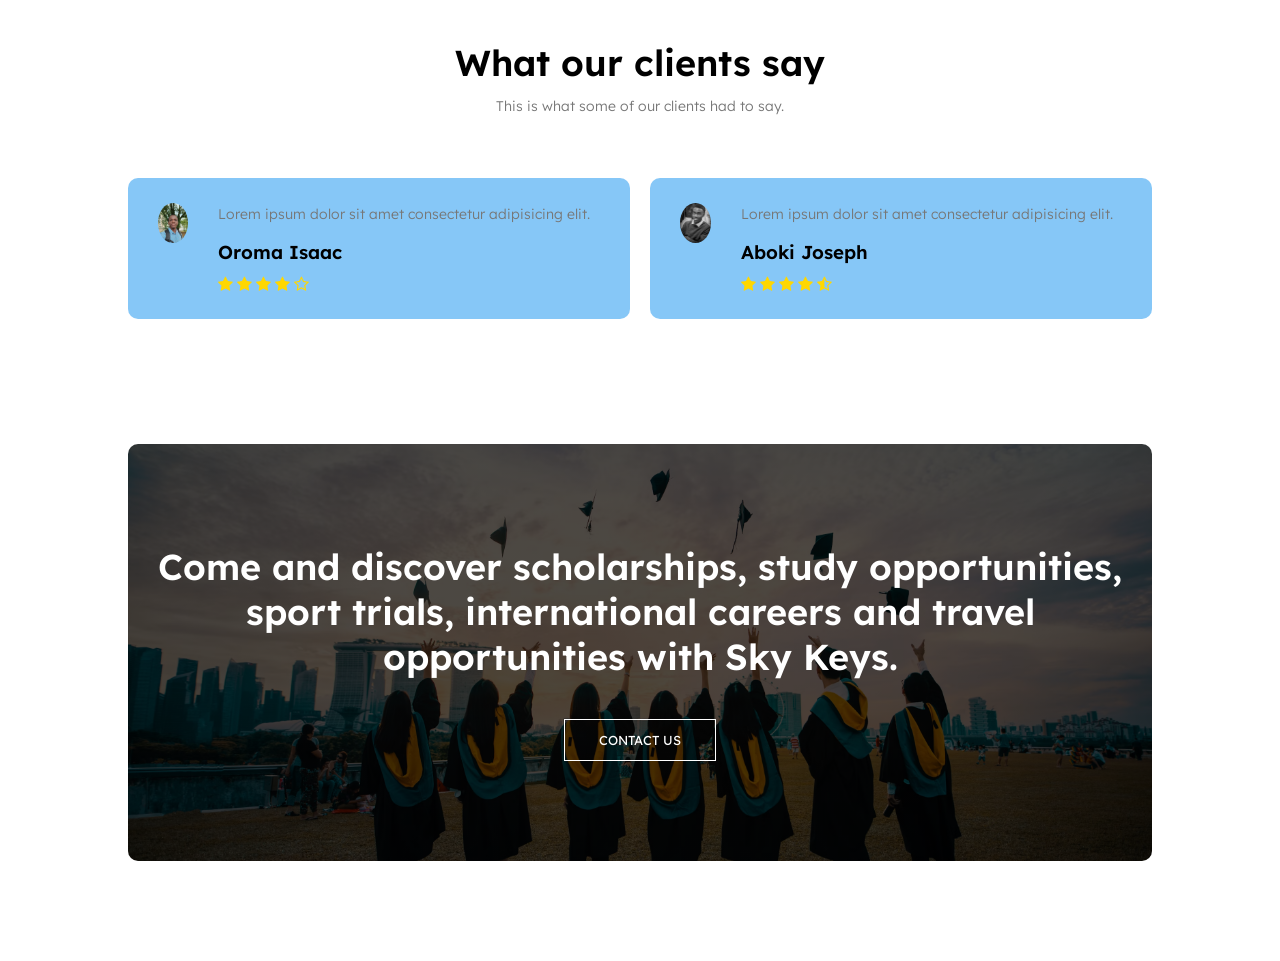
==== commit 301edd6c: "finished the call for action section" ====
--- a/index.html
+++ b/index.html
@@ -147,9 +147,12 @@
                 </div>
             </div>
         </div>
-       
     </section>
-
+    <!------Call for action ------>
+    <section class="cfa">
+        <h1>Come and discover scholarships, study opportunities, sport trials, international careers and travel opportunities with Sky Keys.</h1>
+        <a href="" class="hero-btn">CONTACT US</a>
+    </section>
 
     <!----- Javascript for Toggle Menu ----->
     
--- a/style.css
+++ b/style.css
@@ -268,4 +268,27 @@
     margin-left: 0px;
     margin-right: 15px;
 }
+}
+
+/* -------- call for action ---------- */
+.cfa{
+    margin: 100px auto;
+    width: 80%;
+    background-image: linear-gradient(rgba(0,0,0,0.7),rgba(0,0,0,0.7)), url(images/banner.avif);
+    background-position: center;
+    background-size: cover;
+    border-radius: 10px;
+    text-align: center;
+    padding: 100px 0;
+}
+.cfa h1{
+    color: #fff;
+    margin-bottom: 40px;
+    padding: 0;
+}
+@media (max-width: 700px) {
+    .cfa h1{
+        font-size: 24px;
+    }
+    
 }
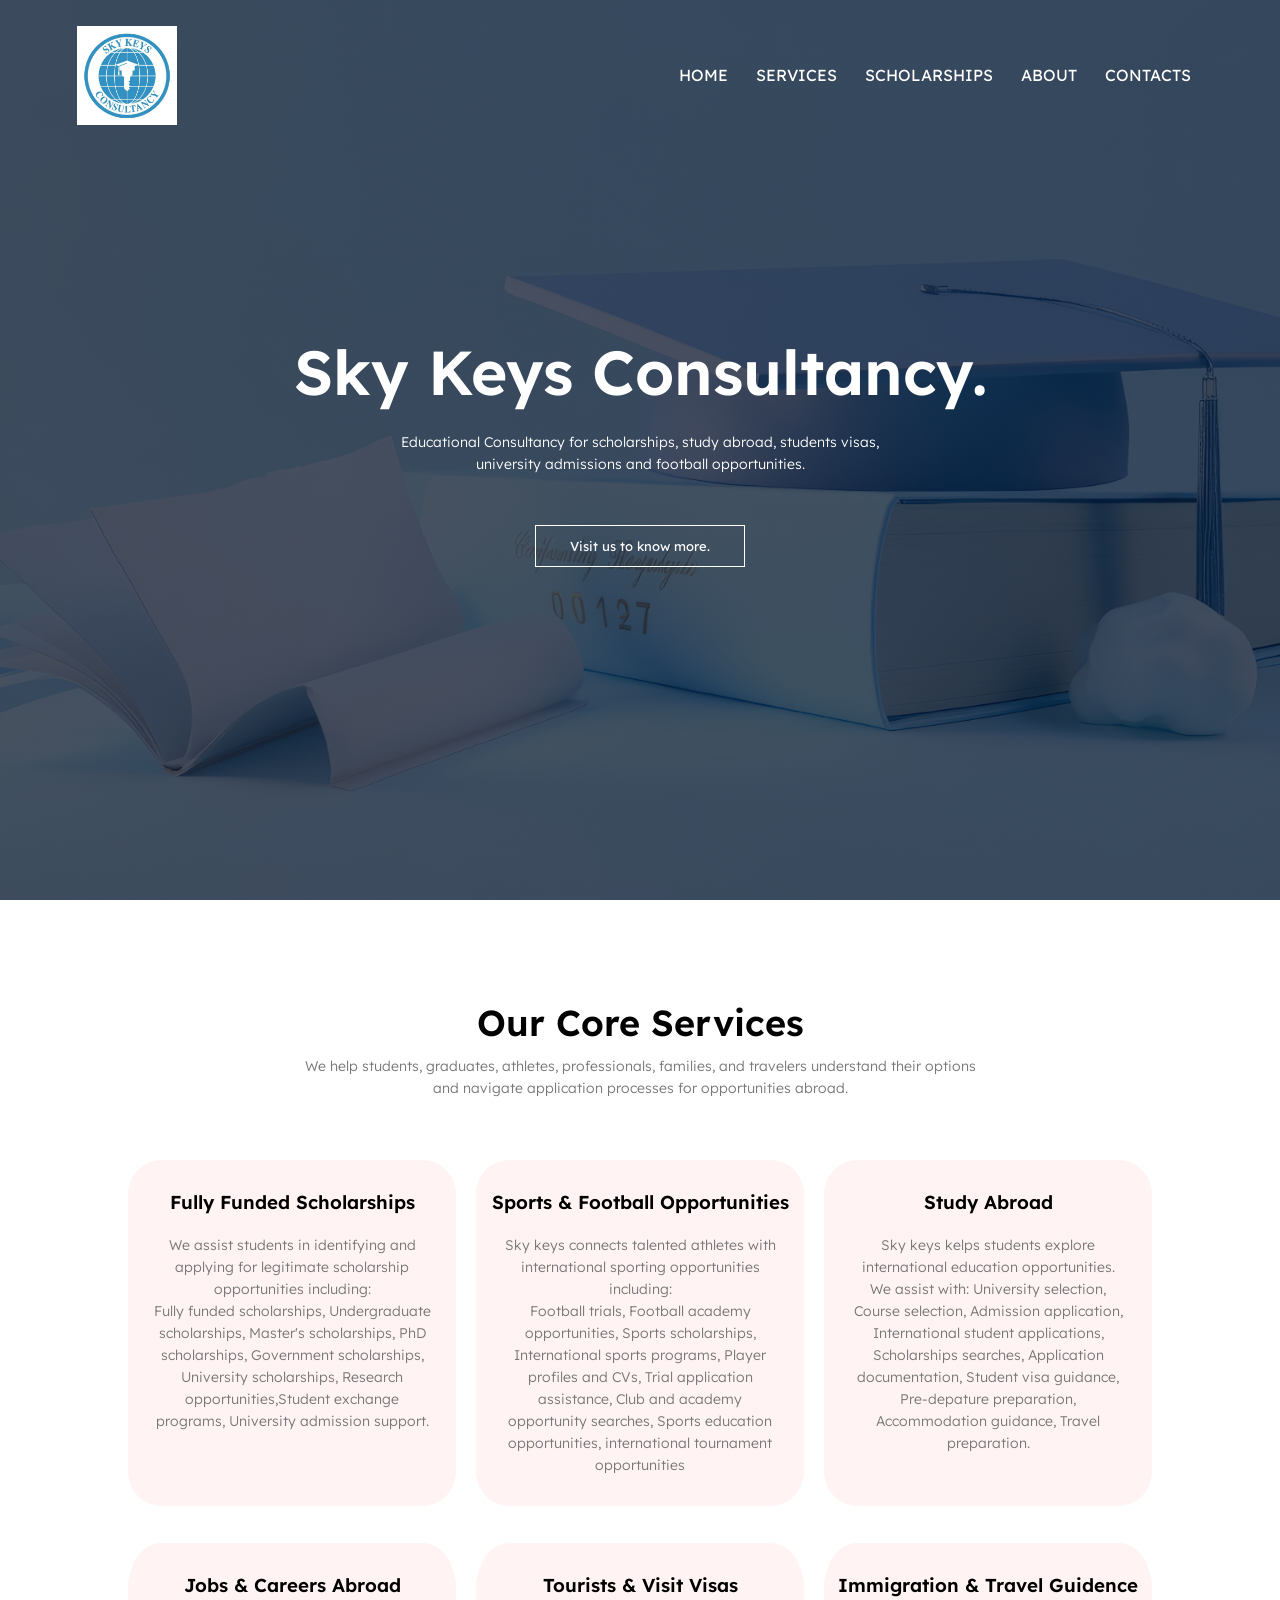
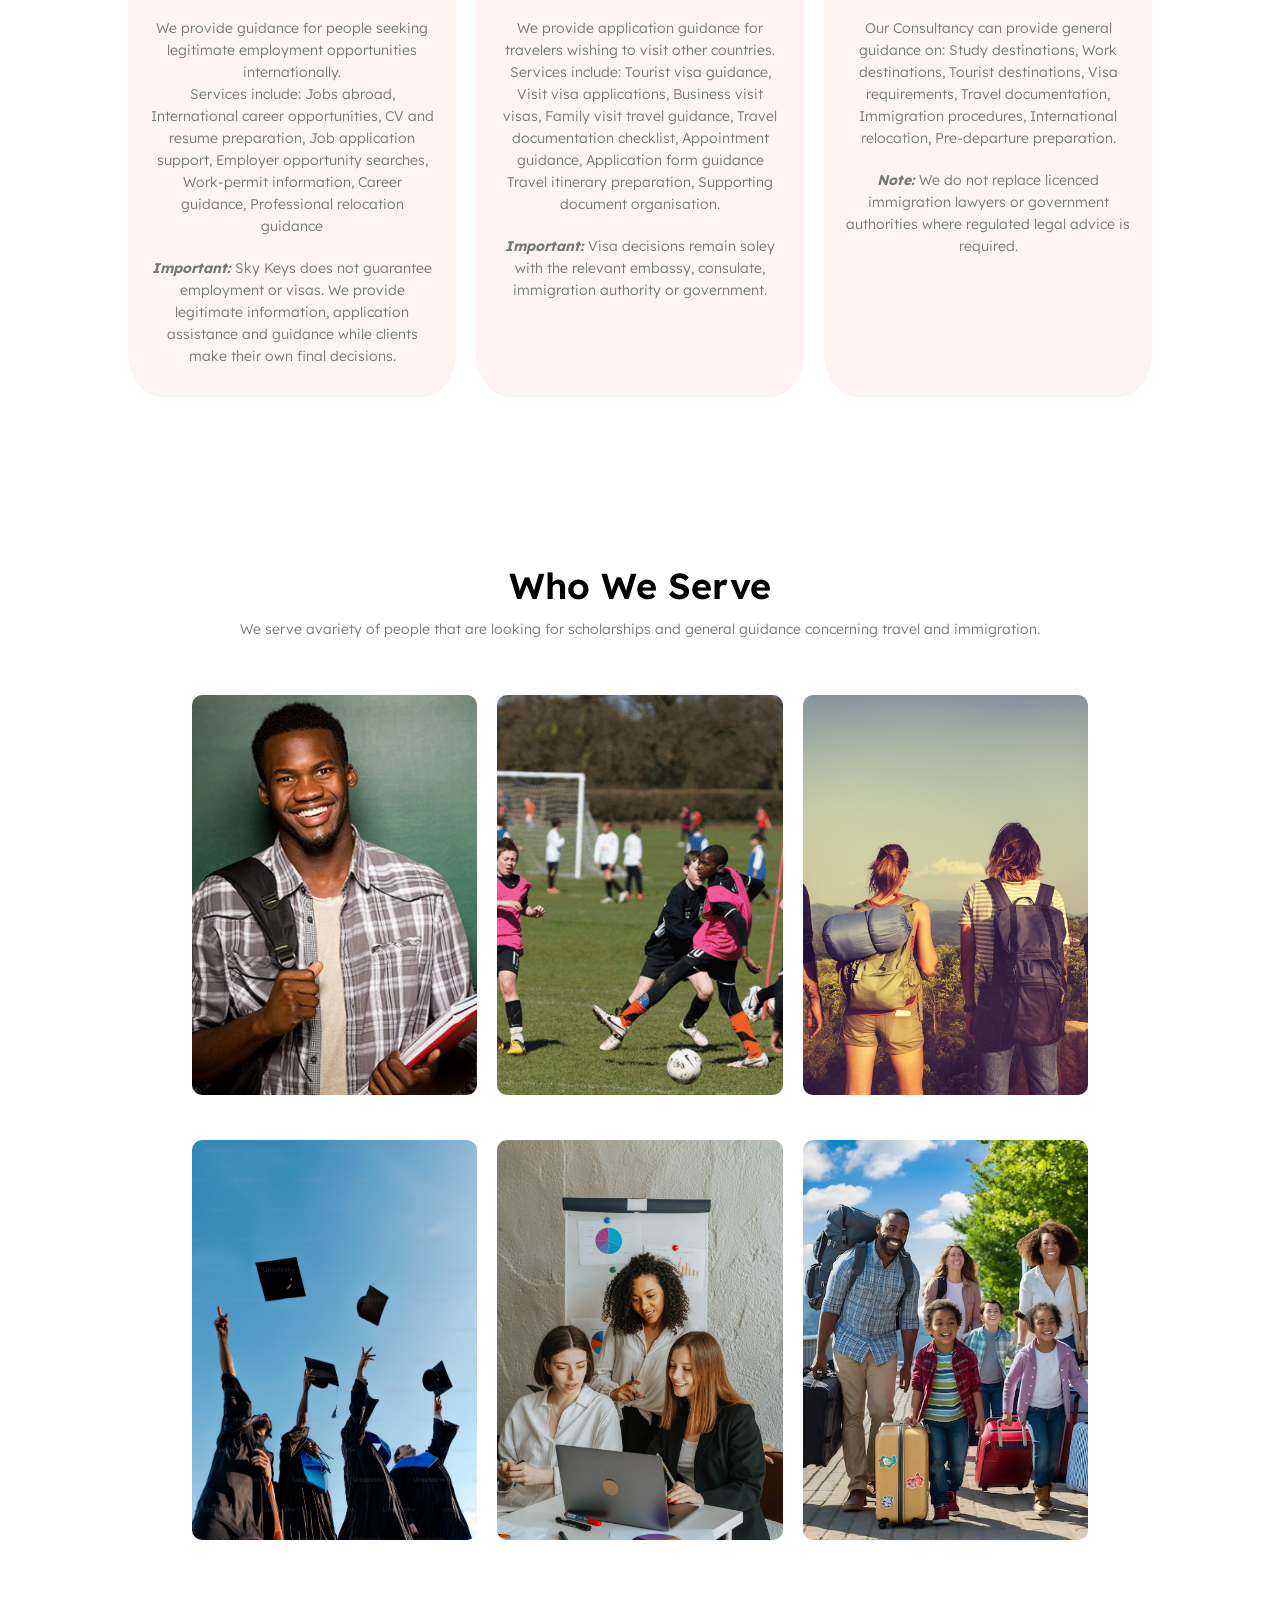
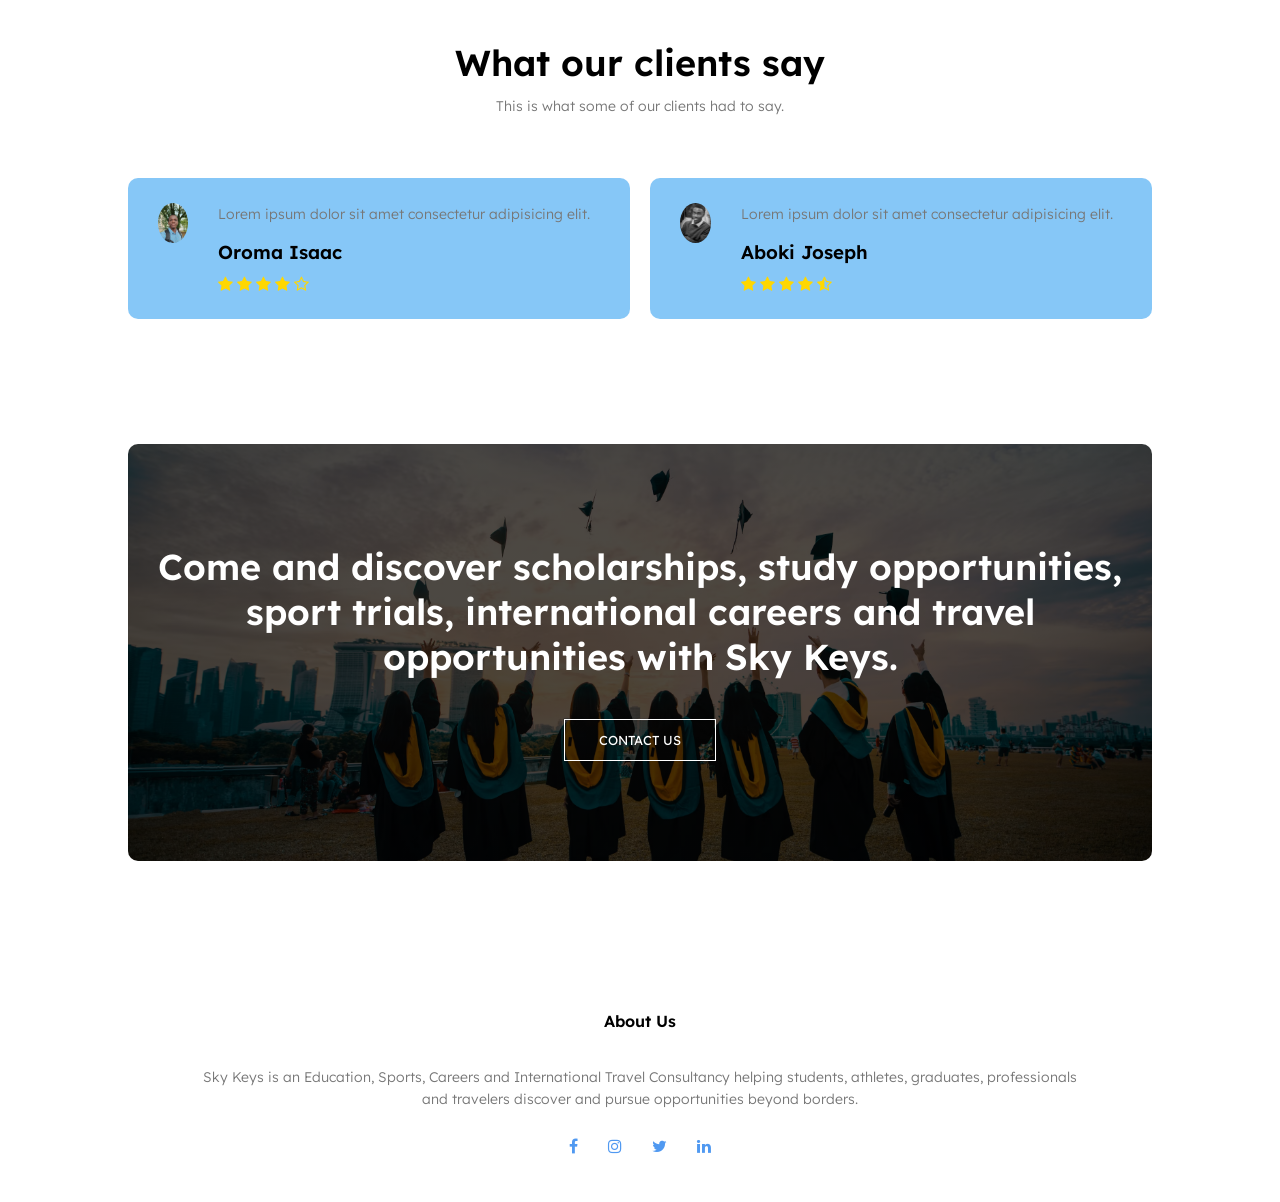
==== commit 0e3b46b5: "finished the footer" ====
--- a/index.html
+++ b/index.html
@@ -148,10 +148,24 @@
             </div>
         </div>
     </section>
-    <!------Call for action ------>
+
+    <!------ Call for action ------>
+
     <section class="cfa">
         <h1>Come and discover scholarships, study opportunities, sport trials, international careers and travel opportunities with Sky Keys.</h1>
         <a href="" class="hero-btn">CONTACT US</a>
+    </section>
+
+     <!------ Footer ------>
+    <section class="footer">
+        <h4>About Us</h4>
+        <p>Sky Keys is an Education, Sports, Careers and International Travel Consultancy helping students, athletes, graduates, professionals <br>and travelers discover and pursue opportunities beyond borders.</p>
+        <div class="icons">
+            <i class="fa fa-facebook"></i>
+            <i class="fa fa-instagram"></i>
+            <i class="fa fa-twitter"></i>
+            <i class="fa fa-linkedin"></i>  
+        </div>
     </section>
 
     <!----- Javascript for Toggle Menu ----->
--- a/style.css
+++ b/style.css
@@ -289,6 +289,24 @@
 @media (max-width: 700px) {
     .cfa h1{
         font-size: 24px;
-    }
-    
+    } 
+}
+
+/* -------- footer ---------- */
+
+.footer{
+    width: 100%;
+    text-align: center;
+    padding: 30px 0;
+}
+.footer h4{
+    margin-bottom: 25px;
+    margin-top:20px;
+    font-weight: 600;
+}
+.icons .fa{
+    color:  #5099f1;
+    margin: 0 13px;
+    cursor: pointer;
+    padding: 18px 0;
 }
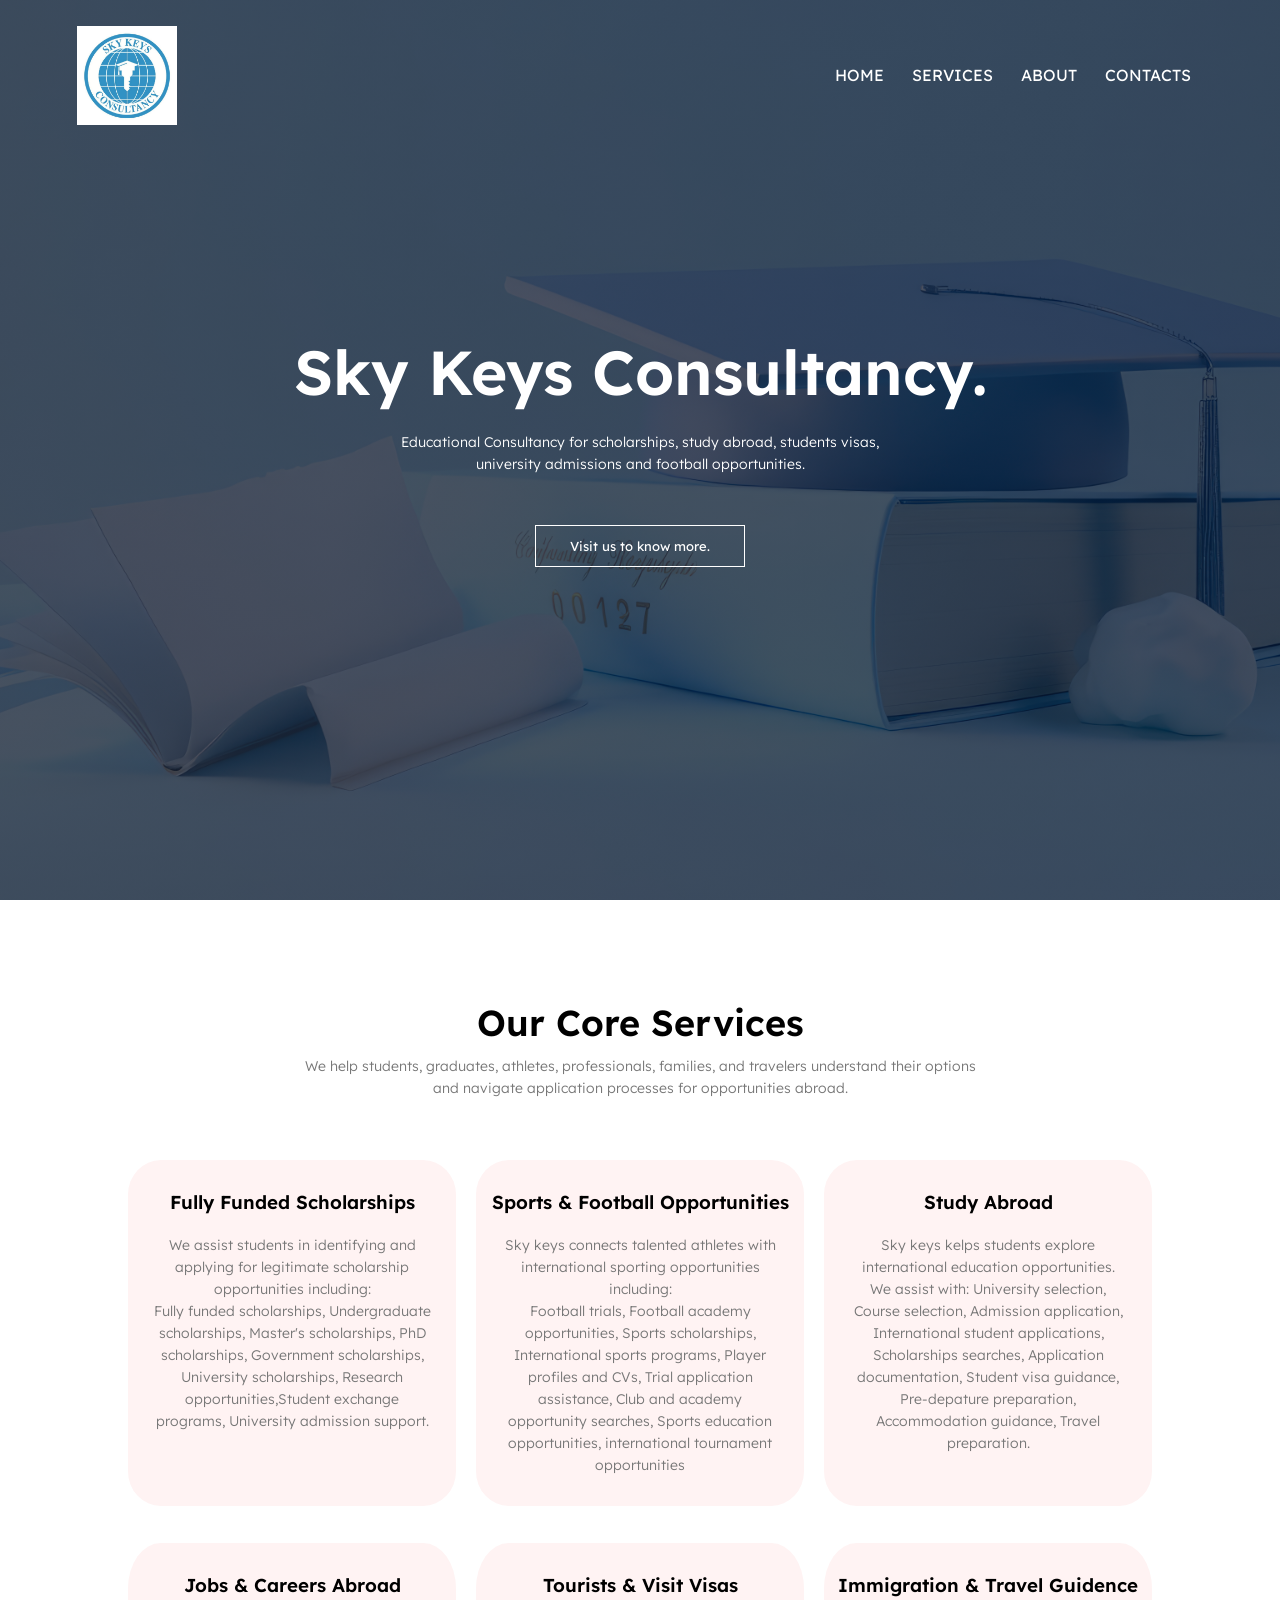
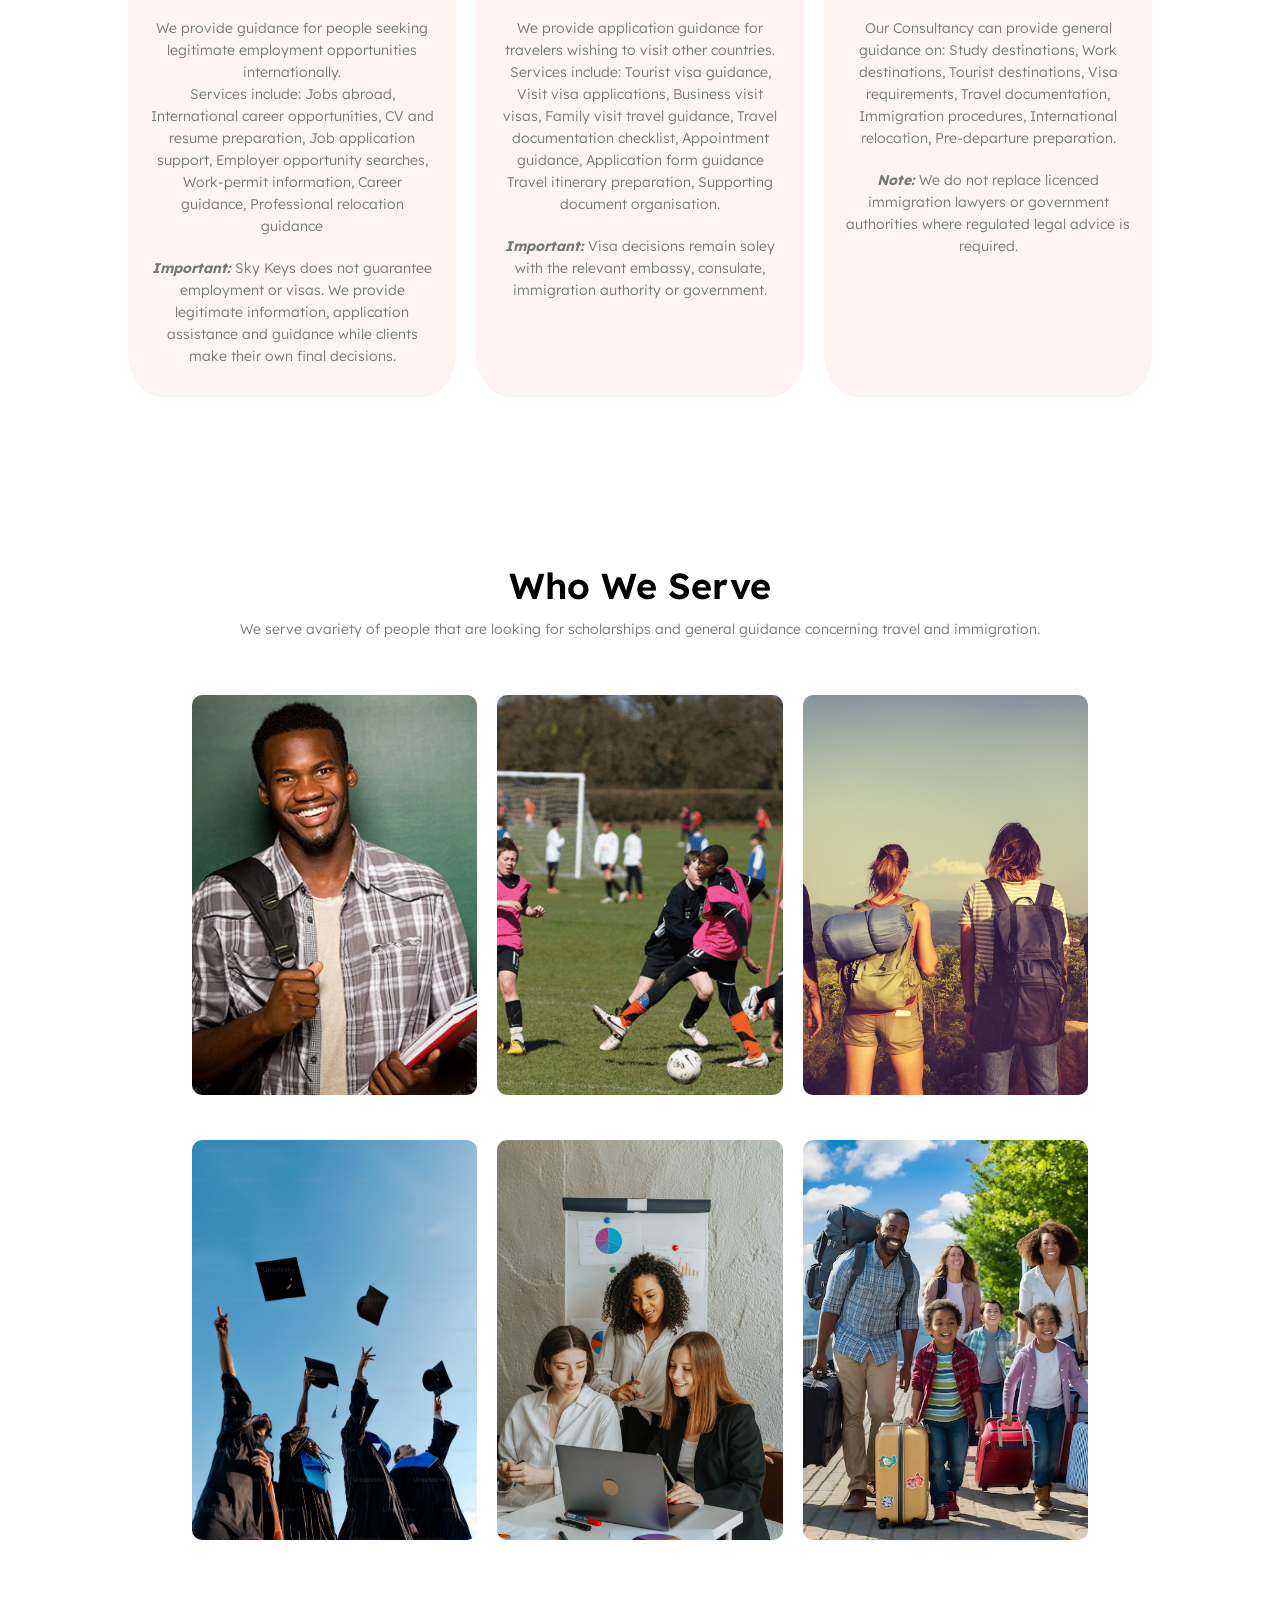
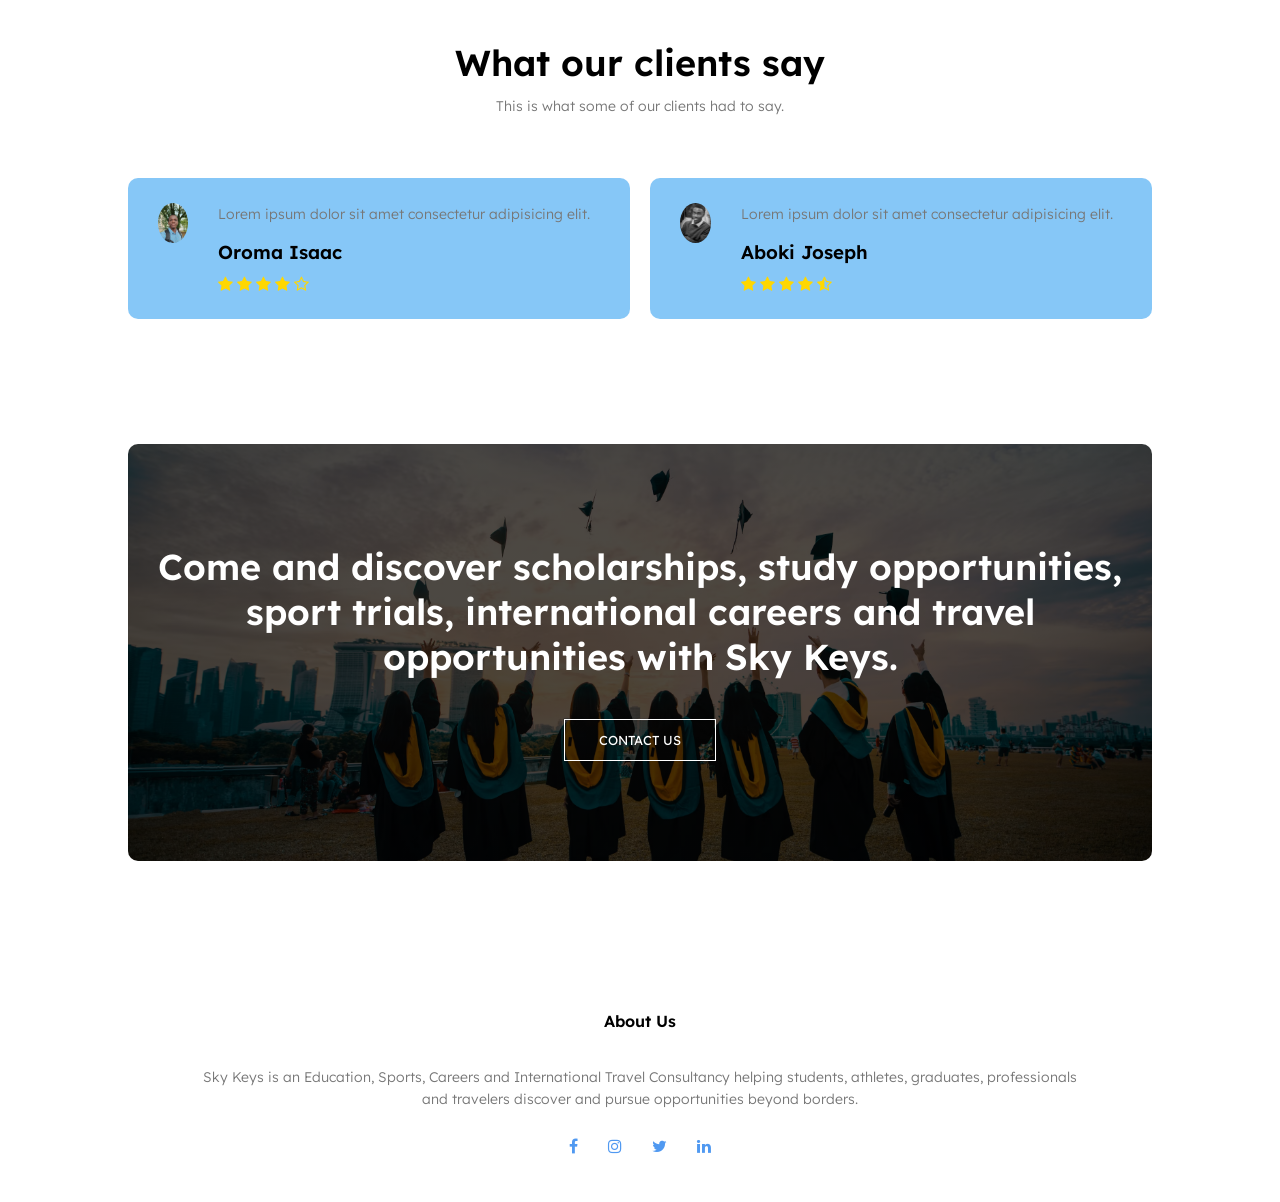
==== commit 4991d9ed: "modified the navigation between pages" ====
--- a/index.html
+++ b/index.html
@@ -17,11 +17,10 @@
             <div class="nav-links" id="navLinks">
                <i class="fa fa-times" onclick="hideMenu()"></i>
                 <ul>
-                    <li><a href="">HOME</a></li>
-                    <li><a href="">SERVICES</a></li>
-                    <li><a href="">SCHOLARSHIPS</a></li>
-                    <li><a href="">ABOUT</a></li>
-                    <li><a href="">CONTACTS</a></li>
+                    <li><a href="index.html">HOME</a></li>
+                    <li><a href="services.html">SERVICES</a></li>
+                    <li><a href="about.html">ABOUT</a></li>
+                    <li><a href="contact.html">CONTACTS</a></li>
                 </ul>
             </div>
            <i class="fa fa-bars" onclick="showMenu()"></i>
--- a/style.css
+++ b/style.css
@@ -13,6 +13,7 @@
     background-repeat: no-repeat;
     position: relative;
     overflow-x: hidden;
+    box-sizing: border-box;
 }
 nav{
     display: flex;
@@ -96,7 +97,7 @@
     display: block;
 }
 .nav-links{
-    position: absolute;
+    position:fixed ;
     background: #5099f1;
     height: 100vh;
     width: 200px;
@@ -309,4 +310,117 @@
     margin: 0 13px;
     cursor: pointer;
     padding: 18px 0;
+}
+
+
+/*------------- about us page --------------*/
+.sub-header{
+    min-height: 50vh;
+    width: 100%;
+    background-image: linear-gradient(rgba(4,9,30,0.7), rgba(4,9,30,0.7)), url(images/background.avif);
+    background-position: center;
+    background-size: cover;
+    text-align: center;
+    color: #fff;
+    position: relative;
+    overflow-x: hidden;
+    box-sizing: border-box;
+}
+
+.sub-header h1{
+    margin-top: 100px;
+    margin-bottom: 30px;
+}
+.about-us{
+    width: 80%;
+    margin: auto;
+    padding-top: 80px;
+    padding-bottom: 50px;
+}
+.about-col{
+    flex-basis: 48%;
+    padding: 30px 2px;
+}
+
+.about-col img{
+    width: 100%;
+}
+.about-col h1{
+    padding-top: 0;
+}
+.about-col p{
+    padding: 15px 0 25px;
+}
+.blue-btn{
+    border: 1px solid #5099f1;
+    background: transparent;
+    color: #5099f1;
+}
+.blue-btn:hover{
+    color: #fff;
+}
+.vision{
+    width: 100%;
+    box-sizing: border-box;
+    padding: 80px 10%;
+    background-image: linear-gradient(rgba(4, 9, 30, 0.78), rgba(4, 9, 30, 0.78)), url(images/banner.avif);
+    background-position: center;
+    background-size: cover;
+}
+.vision-col{
+    flex-basis: 48%;
+    padding: 30px 2px;
+    color: #fff;
+}
+.mission-col{
+    flex-basis: 48%;
+    padding: 30px 2px;
+    color: #fff;
+}
+.vision-col h1,
+.mission-col h1{
+    color: #fff;
+}
+.vision-col p,
+.mission-col p{
+    color: rgba(255, 255, 255, 0.88);
+}
+
+/* -------- contact us ------- */
+
+.contact-us{
+     width: 80%;
+     margin: auto;
+}
+.contact-col{
+    flex-basis: 48%;
+    margin-bottom: 30px;
+}
+.contact-col div{
+    display: flex;
+    align-items: center;
+    margin-bottom: 40px;
+}
+.contact-col div .fa{
+    font-size: 28px;
+    color:#5099f1;
+    margin: 10px;
+    margin-right: 30px;
+}
+.contact-col div p{
+    padding: 0;
+}
+.contact-col div h5{
+    font-size: 20px;
+    margin-bottom: 5px;
+    color: #555;
+    font-weight: 400;
+}
+.contact-col input, .contact-col textarea{
+    width: 100%;
+    padding: 15px;
+    margin-bottom: 17px;
+    outline: none;
+    border: 1px solid #ccc;
+    
 }
